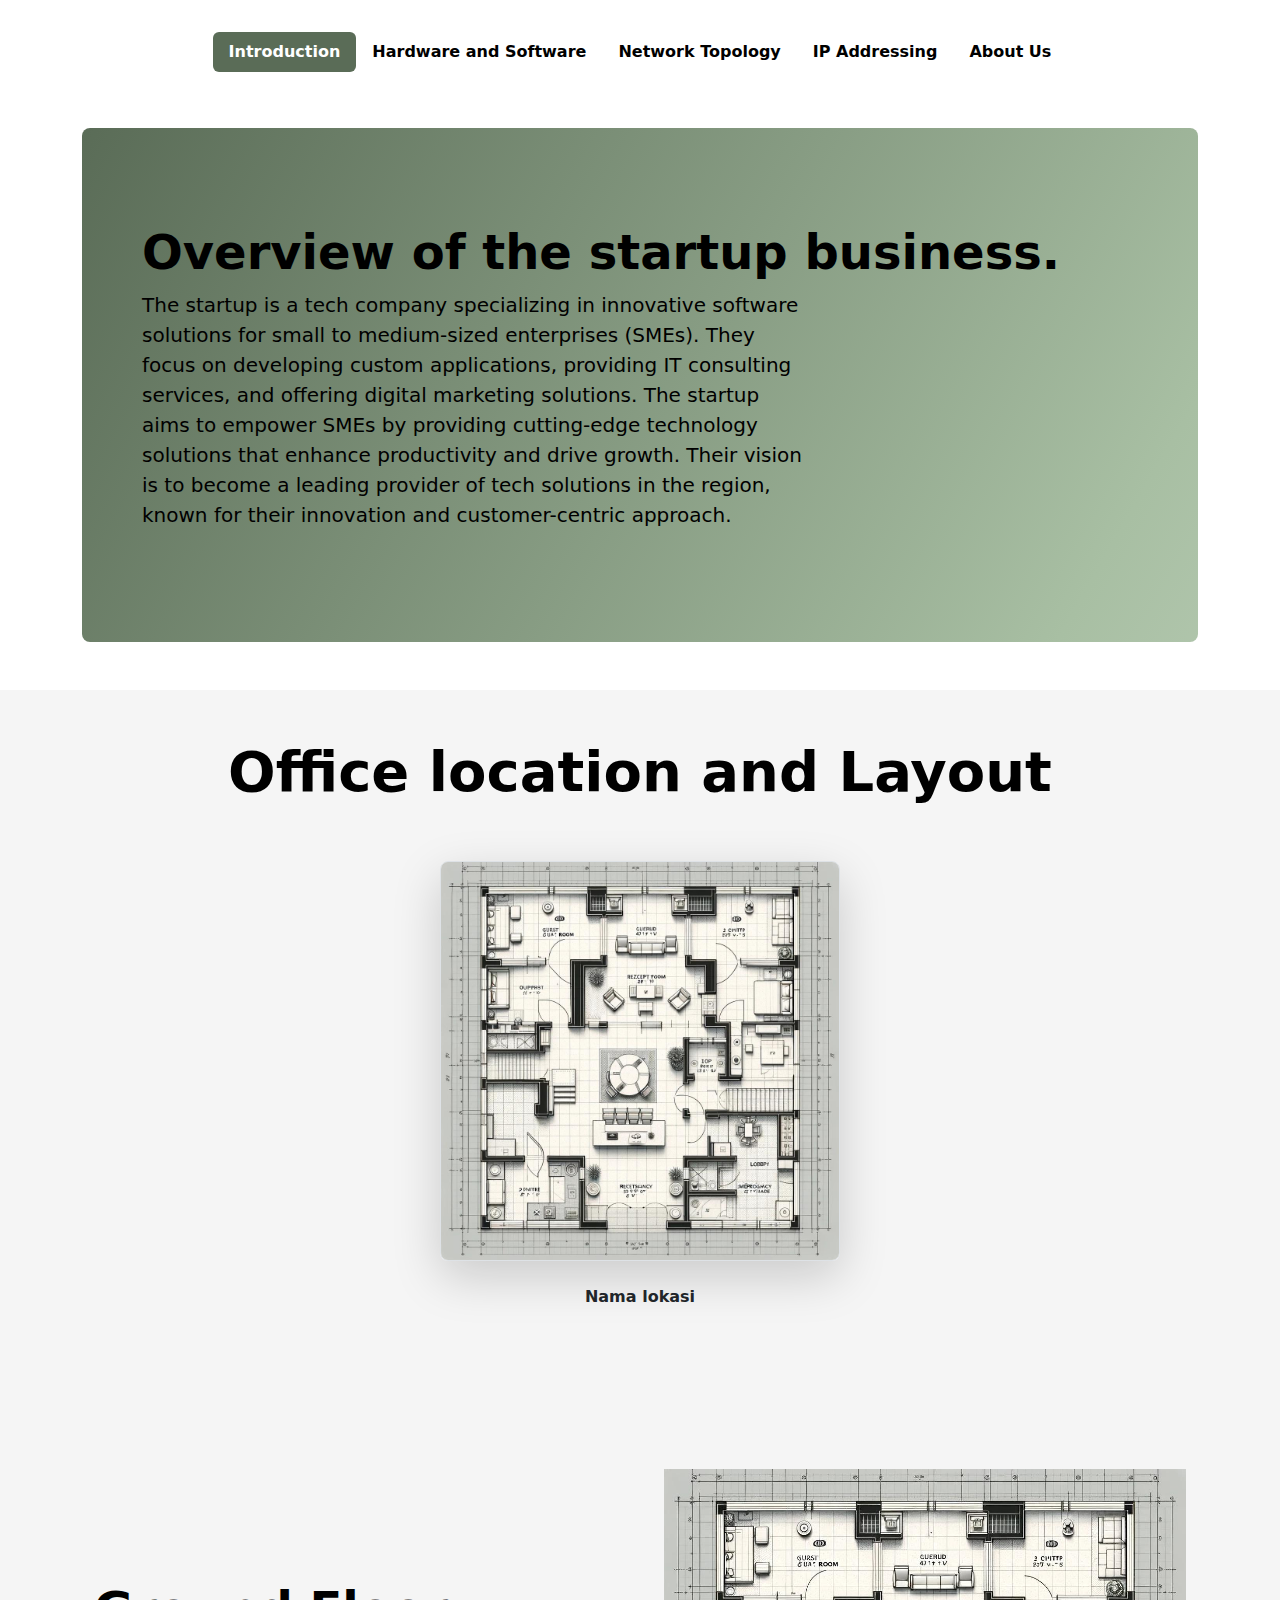
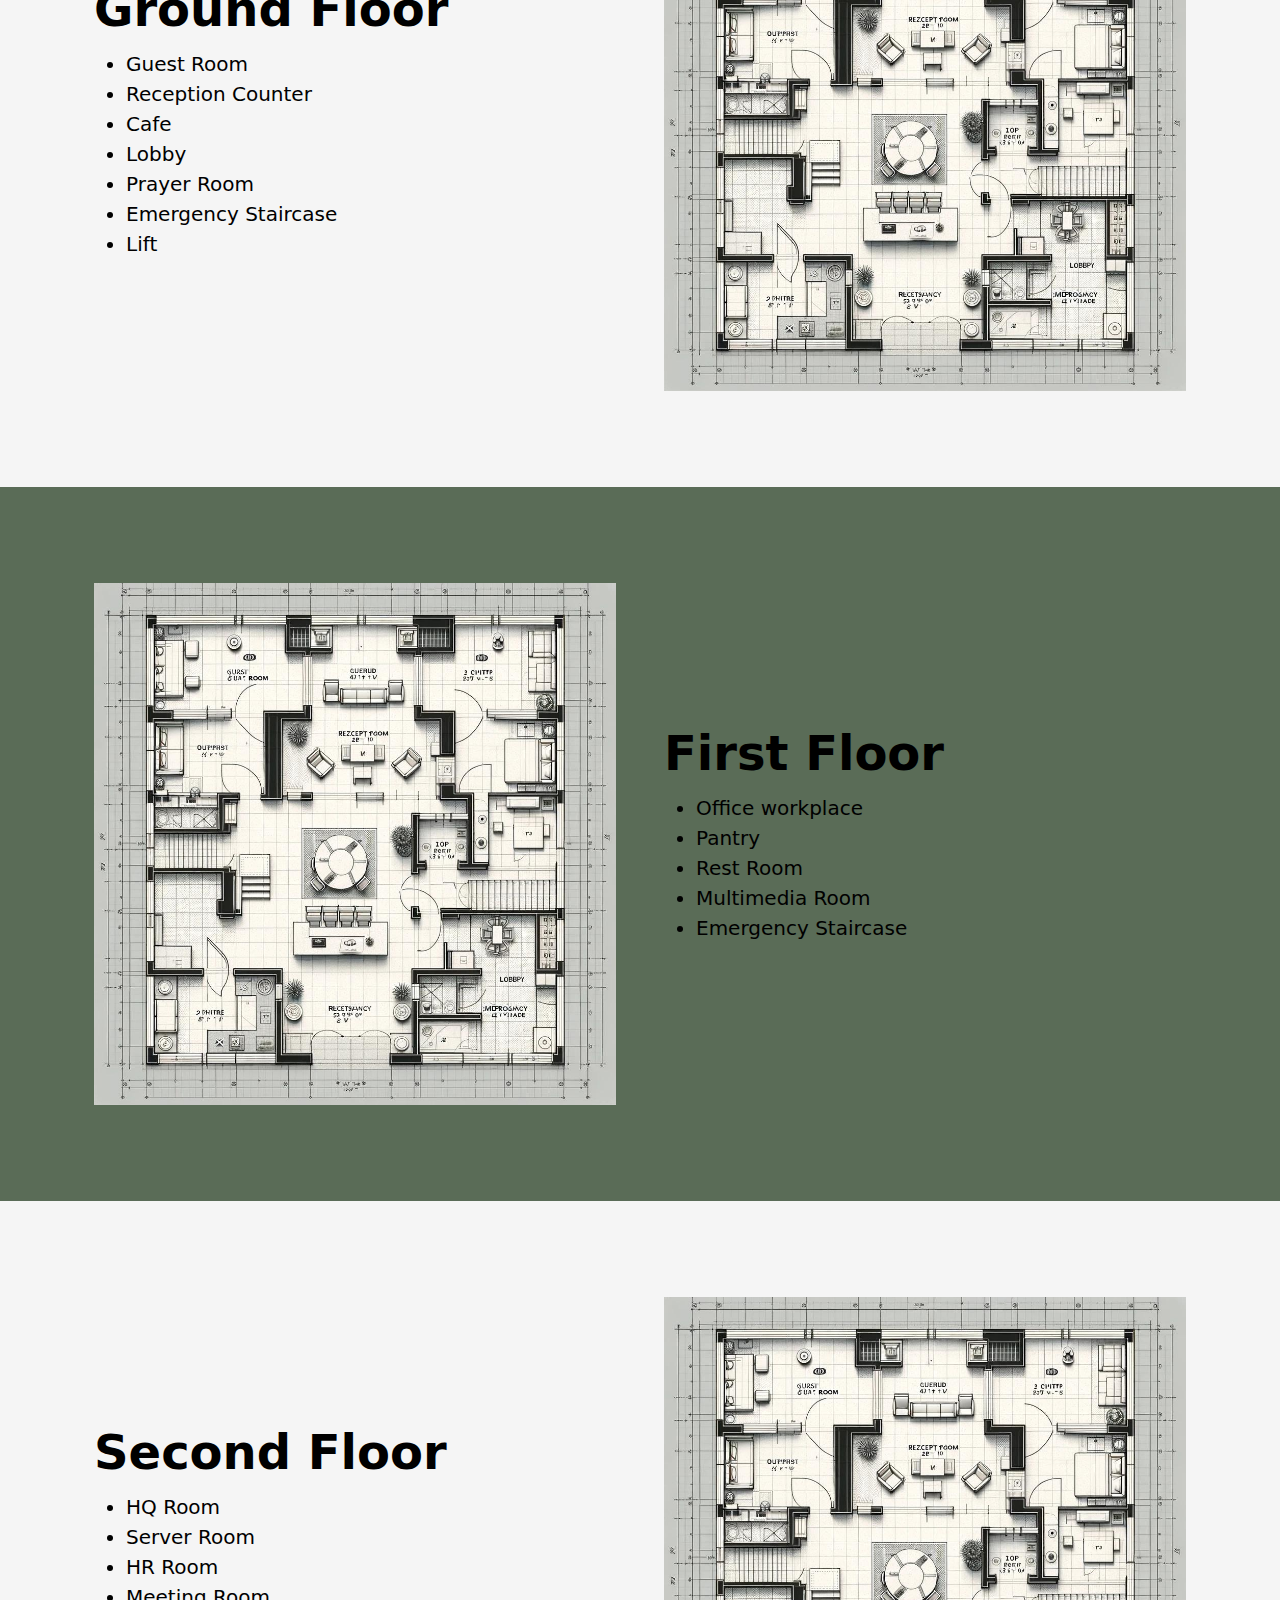
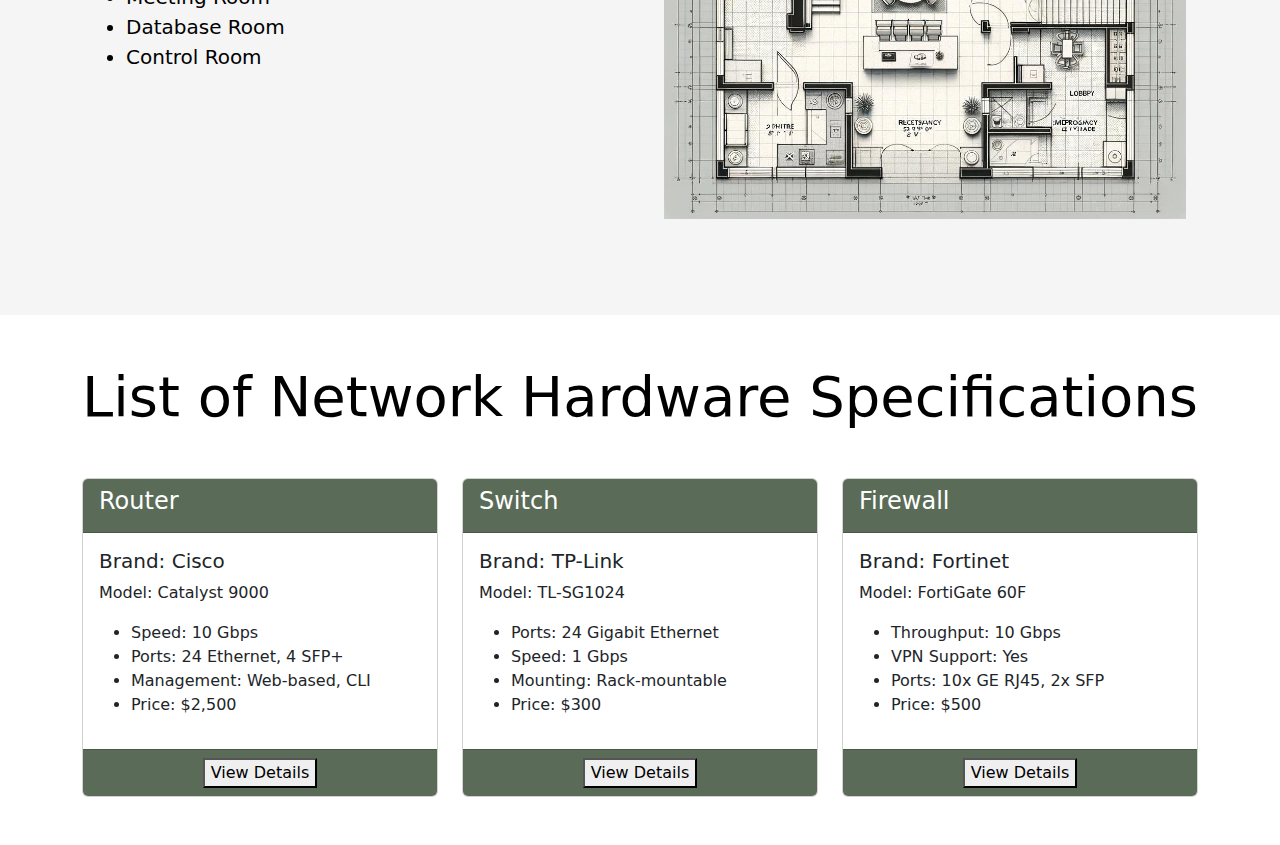
==== index.html @ df875191 "update css" ====
<!DOCTYPE html>
<html lang="en">
  <head>
    <meta charset="UTF-8" />
    <meta name="viewport" content="width=device-width, initial-scale=1.0" />
    <title>DITS 2313</title>
    <link
      href="https://cdn.jsdelivr.net/npm/bootstrap@5.3.3/dist/css/bootstrap.min.css"
      rel="stylesheet"
      integrity="sha384-QWTKZyjpPEjISv5WaRU9OFeRpok6YctnYmDr5pNlyT2bRjXh0JMhjY6hW+ALEwIH"
      crossorigin="anonymous"
    />
    <link rel="stylesheet" href="./style.css" />
    <style>
      .gradient-background {
        background: linear-gradient(120deg, #5a6c57, #a8bfa3, #e7f0e8);
        background-size: 180% 180%;
        animation: gradient-animation 3s ease infinite;
      }

      @keyframes gradient-animation {
        0% {
          background-position: 0% 50%;
        }
        50% {
          background-position: 100% 50%;
        }
        100% {
          background-position: 0% 50%;
        }
      }

      .card-header {
        background-color: #5a6c57;
        color: white;
      }
      .card-footer {
        background-color: #5a6c57;
      }
    </style>
  </head>

  <header class="d-flex justify-content-center py-3 co">
    <ul class="nav nav-pills custom-nav-pills">
      <header class="d-flex justify-content-center py-3">
        <ul class="nav nav-pills custom-nav-pills">
          <li class="nav-item">
            <a href="./index.html" class="nav-link active">Introduction</a>
          </li>
          <li class="nav-item">
            <a href="./hardware.html" class="nav-link">Hardware and Software</a>
          </li>
          <li class="nav-item">
            <a href="./network.html" class="nav-link">Network Topology</a>
          </li>
          <li class="nav-item">
            <a href="./ipAddress.html" class="nav-link">IP Addressing</a>
          </li>
          <li class="nav-item">
            <a href="./about.html" class="nav-link">About Us</a>
          </li>
        </ul>
      </header>
    </ul>
  </header>

  <body>
    <!-- Overview of the startup business -->
    <div class="container py-4" style="color: black">
      <div class="p-5 mb-4 bg-body-tertiary rounded-3 gradient-background">
        <div class="container-fluid py-5">
          <h1 class="display-5 fw-bold">Overview of the startup business.</h1>
          <p class="col-md-8 fs-5">
            The startup is a tech company specializing in innovative software
            solutions for small to medium-sized enterprises (SMEs). They focus
            on developing custom applications, providing IT consulting services,
            and offering digital marketing solutions. The startup aims to
            empower SMEs by providing cutting-edge technology solutions that
            enhance productivity and drive growth. Their vision is to become a
            leading provider of tech solutions in the region, known for their
            innovation and customer-centric approach.
          </p>
        </div>
      </div>
    </div>
    <!-- end overview -->

    <!-- Office Location -->
    <div class="px-4 pt-5 text-center" style="background-color: whitesmoke">
      <h1 class="display-4 fw-bold text-body-emphasis">
        Office location and Layout
      </h1>
      <div class="container px-5 py-5">
        <img
          src="./img/ground_floor.jpg"
          class="img-fluid border rounded-3 shadow-lg mb-4"
          alt="Example image"
          width="400"
          height="auto"
          loading="lazy"
        />
        <p><b>Nama lokasi</b></p>
      </div>
    </div>

    <!-- end office Location -->

    <!-- Ground floor -->
    <div style="background-color: whitesmoke; color: black">
      <div class="container col-xxl-8 px-4 py-5">
        <div class="row flex-lg-row-reverse align-items-center g-5 py-5">
          <div class="col-10 col-sm-8 col-lg-6">
            <img
              src="./img/ground_floor.jpg"
              class="d-block mx-lg-auto img-fluid ratio-1x1"
              alt="Ground Floor Layout"
              loading="lazy"
            />
          </div>
          <div class="col-lg-6">
            <h1 class="display-5 fw-bold text-body-emphasis lh-1 mb-3">
              Ground Floor
            </h1>
            <ul class="fs-5">
              <li>Guest Room</li>
              <li>Reception Counter</li>
              <li>Cafe</li>
              <li>Lobby</li>
              <li>Prayer Room</li>
              <li>Emergency Staircase</li>
              <li>Lift</li>
            </ul>
          </div>
        </div>
      </div>
    </div>

    <!-- end ground floor -->

    <!-- 1st floor -->
    <div style="background-color: #5a6c57; color: black">
      <div class="container col-xxl-8 px-4 py-5">
        <div class="row align-items-center g-5 py-5">
          <div class="col-10 col-sm-8 col-lg-6">
            <img
              src="./img/ground_floor.jpg"
              class="d-block mx-lg-auto img-fluid ratio-1x1"
              alt="1st Floor Layout"
              loading="lazy"
            />
          </div>
          <div class="col-lg-6">
            <h1 class="display-5 fw-bold text-body-emphasis lh-1 mb-3">
              First Floor
            </h1>
            <ul class="fs-5">
              <li>Office workplace</li>
              <li>Pantry</li>
              <li>Rest Room</li>
              <li>Multimedia Room</li>
              <li>Emergency Staircase</li>
            </ul>
          </div>
        </div>
      </div>
    </div>
    <!-- end 1st floor -->

    <!-- Second floor -->
    <div style="background-color: whitesmoke; color: black">
      <div class="container col-xxl-8 px-4 py-5">
        <div class="row flex-lg-row-reverse align-items-center g-5 py-5">
          <div class="col-10 col-sm-8 col-lg-6">
            <img
              src="./img/ground_floor.jpg"
              class="d-block mx-lg-auto img-fluid ratio-1x1"
              alt="Second Floor Layout"
              loading="lazy"
            />
          </div>
          <div class="col-lg-6">
            <h1 class="display-5 fw-bold text-body-emphasis lh-1 mb-3">
              Second Floor
            </h1>
            <ul class="fs-5">
              <li>HQ Room</li>
              <li>Server Room</li>
              <li>HR Room</li>
              <li>Meeting Room</li>
              <li>Database Room</li>
              <li>Control Room</li>
            </ul>
          </div>
        </div>
      </div>
    </div>

    <!-- end Second floor -->

    <div class="container py-5">
      <h1 class="display-4 text-center text-body-emphasis mb-5">
        List of Network Hardware Specifications
      </h1>

      <!-- Row for displaying hardware specs -->
      <div class="row g-4">
        <!-- Card 1 -->
        <div class="col-md-4">
          <div class="card">
            <div class="card-header">
              <h4>Router</h4>
            </div>
            <div class="card-body">
              <h5 class="card-title">Brand: Cisco</h5>
              <p class="card-text">Model: Catalyst 9000</p>
              <ul>
                <li>Speed: 10 Gbps</li>
                <li>Ports: 24 Ethernet, 4 SFP+</li>
                <li>Management: Web-based, CLI</li>
                <li>Price: $2,500</li>
              </ul>
            </div>
            <div class="card-footer text-center">
              <button class="custom-button">View Details</button>
            </div>
          </div>
        </div>

        <!-- Card 2 -->
        <div class="col-md-4">
          <div class="card">
            <div class="card-header">
              <h4>Switch</h4>
            </div>
            <div class="card-body">
              <h5 class="card-title">Brand: TP-Link</h5>
              <p class="card-text">Model: TL-SG1024</p>
              <ul>
                <li>Ports: 24 Gigabit Ethernet</li>
                <li>Speed: 1 Gbps</li>
                <li>Mounting: Rack-mountable</li>
                <li>Price: $300</li>
              </ul>
            </div>
            <div class="card-footer text-center">
              <button class="custom-button">View Details</button>
            </div>
          </div>
        </div>

        <!-- Card 3 -->
        <div class="col-md-4">
          <div class="card">
            <div class="card-header">
              <h4>Firewall</h4>
            </div>
            <div class="card-body">
              <h5 class="card-title">Brand: Fortinet</h5>
              <p class="card-text">Model: FortiGate 60F</p>
              <ul>
                <li>Throughput: 10 Gbps</li>
                <li>VPN Support: Yes</li>
                <li>Ports: 10x GE RJ45, 2x SFP</li>
                <li>Price: $500</li>
              </ul>
            </div>
            <div class="card-footer text-center">
              <button class="custom-button">View Details</button>
            </div>
          </div>
        </div>
      </div>
      <!-- list spec -->
    </div>

    <script
      src="https://cdn.jsdelivr.net/npm/bootstrap@5.3.3/dist/js/bootstrap.bundle.min.js"
      integrity="sha384-YvpcrYf0tY3lHB60NNkmXc5s9fDVZLESaAA55NDzOxhy9GkcIdslK1eN7N6jIeHz"
      crossorigin="anonymous"
    ></script>
  </body>
</html>
---- style.css ----
header{
    background-color:white;
}

#about{
  background-color: #85A98F;
}

.custom-nav-pills .nav-link:hover {
  color: #525B44 !important;
}


.nav-pills .nav-link {
    color: black;
    font-weight: bold;
  }
.nav-pills .nav-link.active {
    background-color: #5A6C57;
    color: white;
  }


#member-container-intro-bg{
  background-color: whitesmoke;
  margin-bottom: 30px;
}

.members-layout {

  display: flex;
  justify-content: space-around; 
  flex-wrap: wrap; 
  gap: 20px; 
  margin-bottom: 30px;
}

.card-custom {
  width: 18rem;
  background-color: #525B44;
  color: white;
}

.card-custom .card-body {
  text-align: center;
}

.card-custom .ratio {
  width: 100%;
  height: 100%;
}

.card-custom .card-text {
  text-align: center;
  margin-bottom: 0%;
}
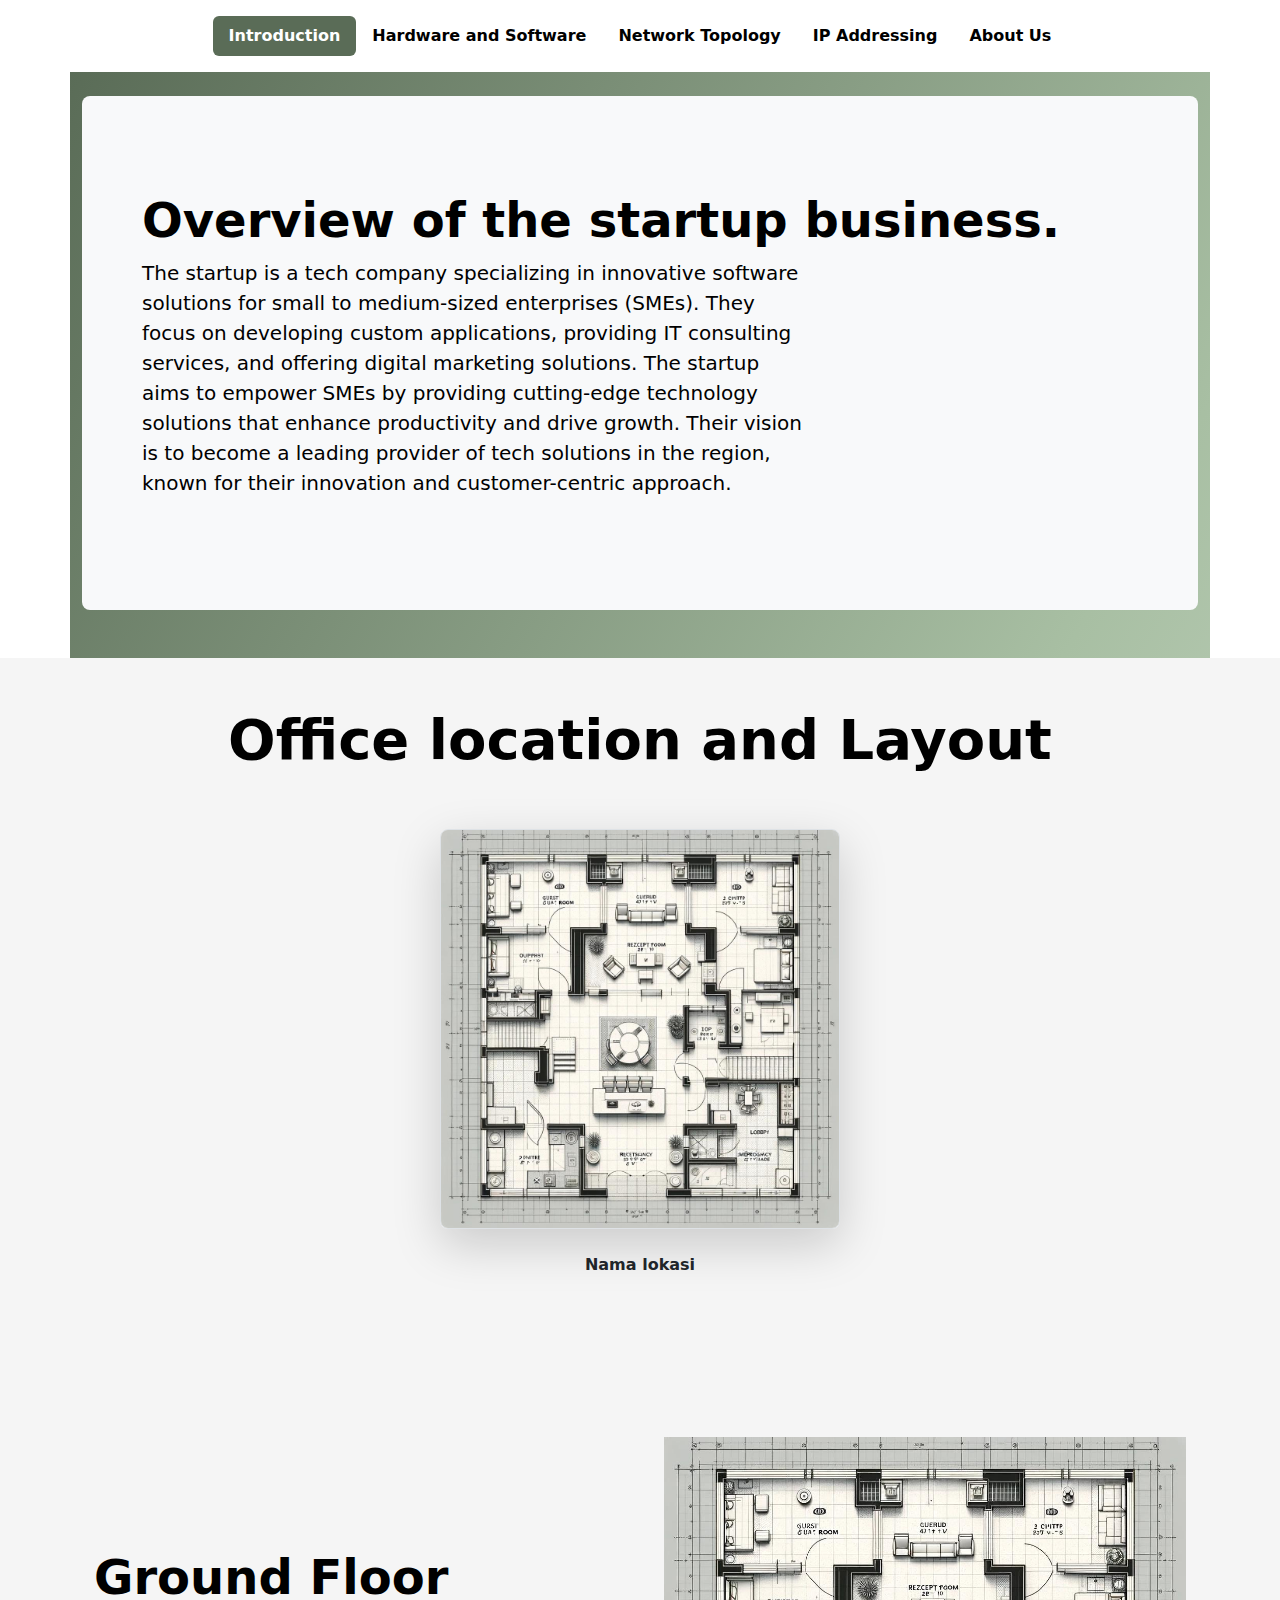
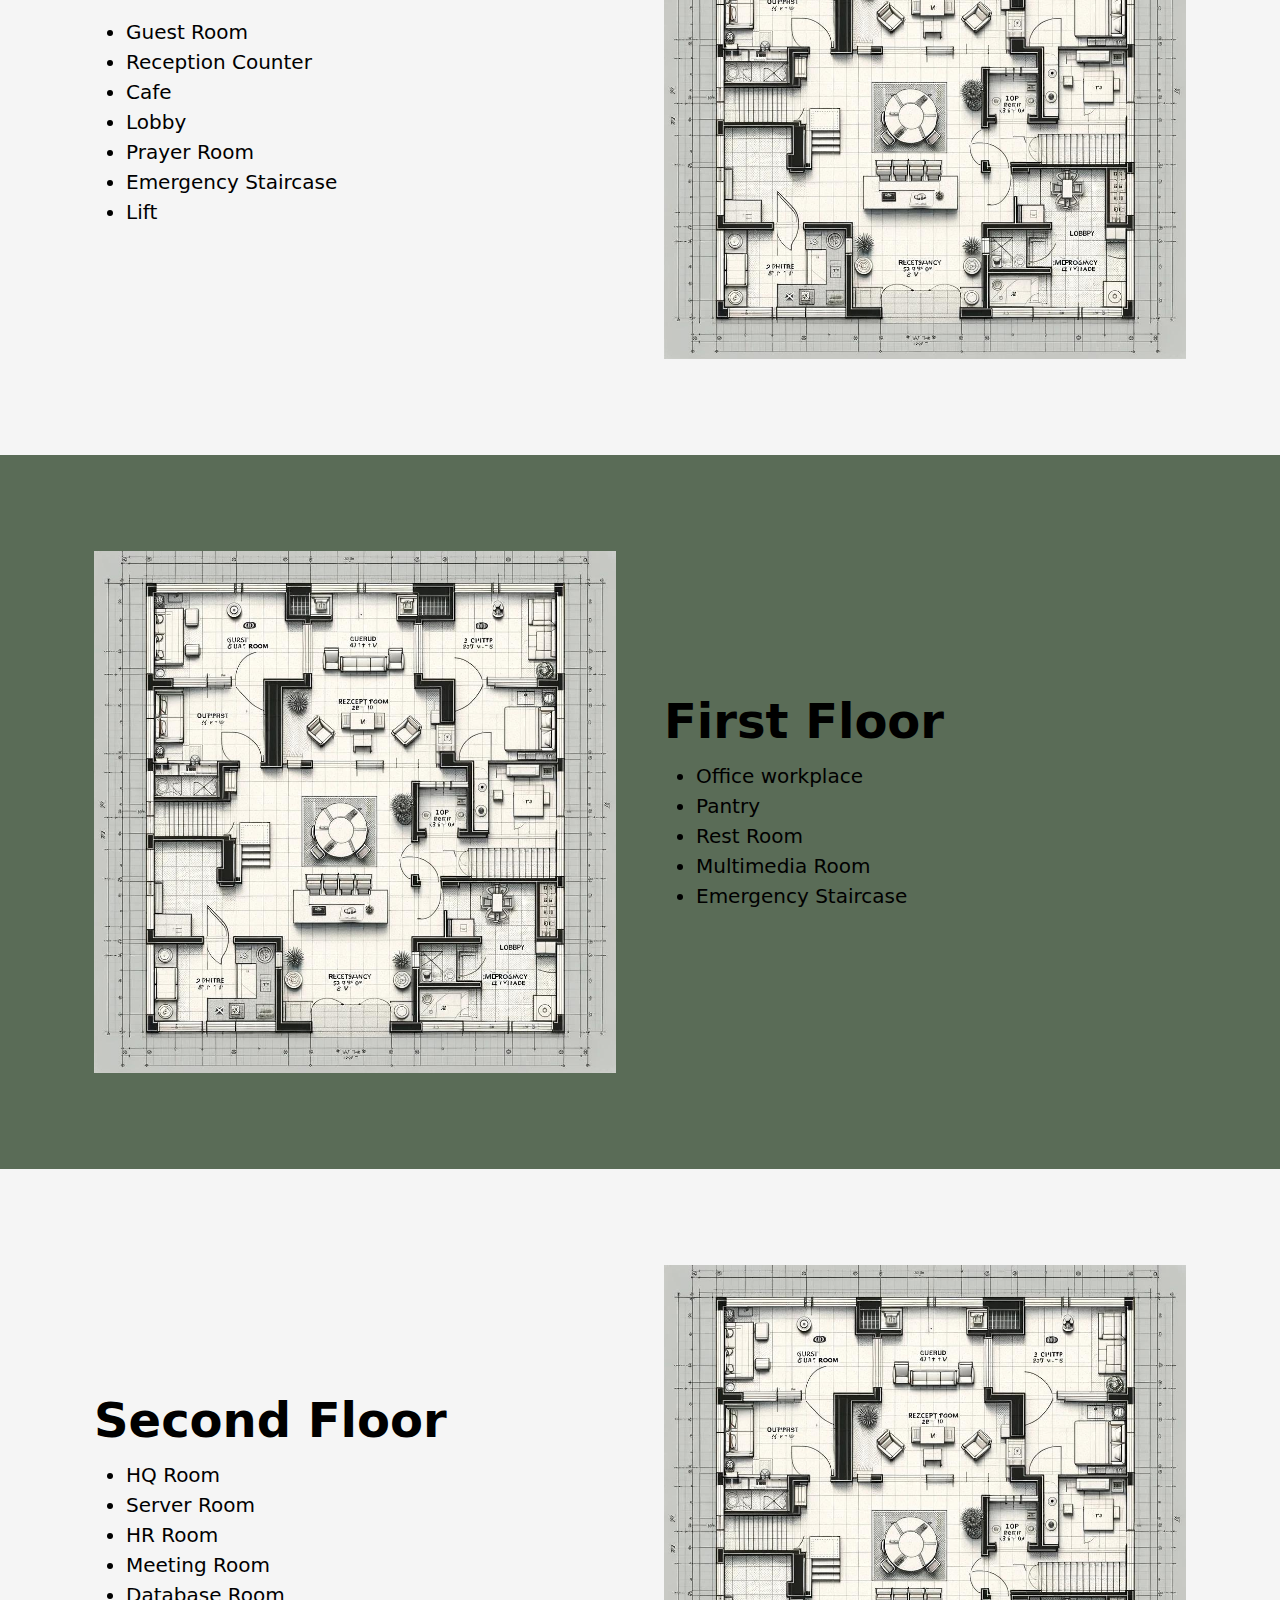
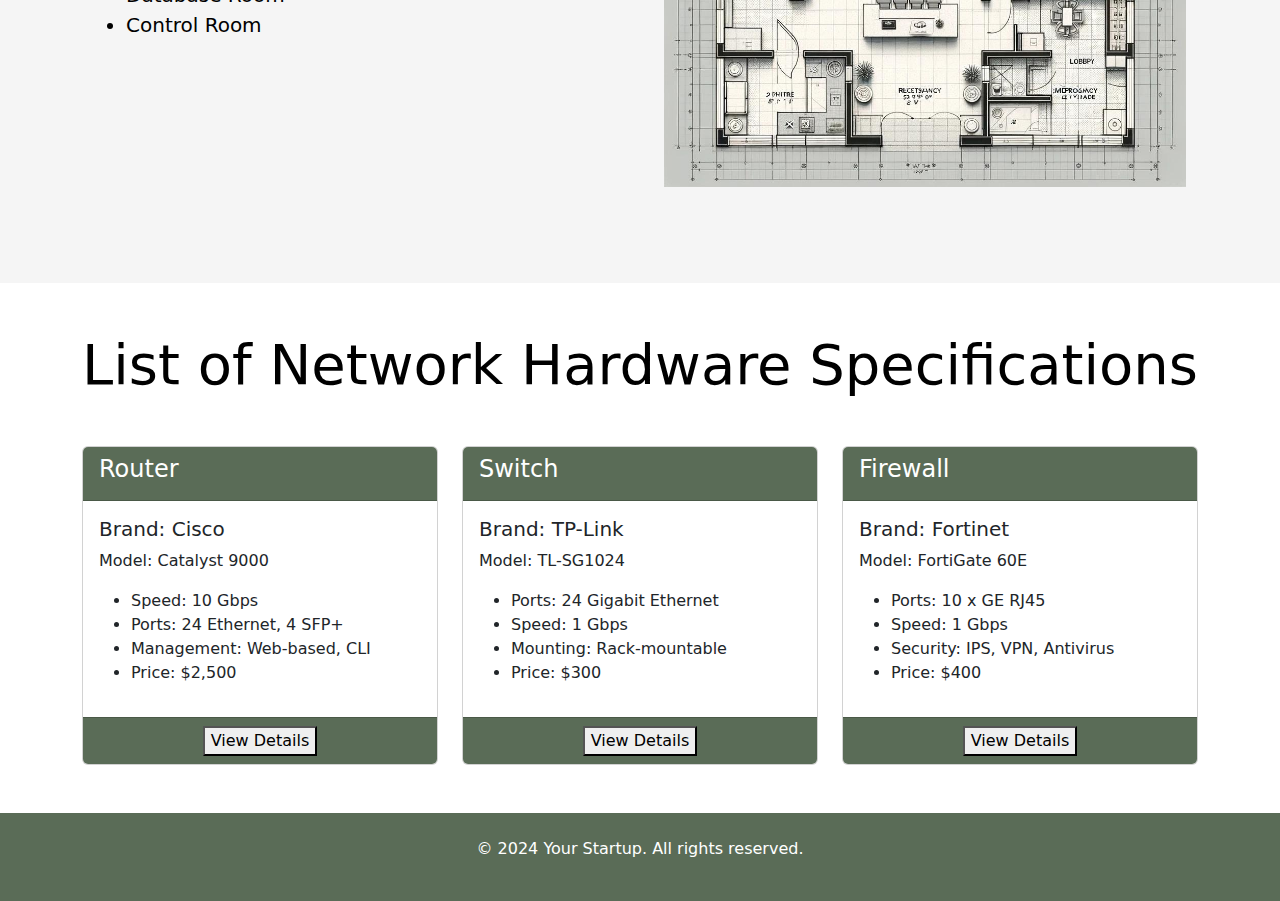
==== commit ac8a75db: "update css" ====
--- a/index.html
+++ b/index.html
@@ -11,63 +11,32 @@
       crossorigin="anonymous"
     />
     <link rel="stylesheet" href="./style.css" />
-    <style>
-      .gradient-background {
-        background: linear-gradient(120deg, #5a6c57, #a8bfa3, #e7f0e8);
-        background-size: 180% 180%;
-        animation: gradient-animation 3s ease infinite;
-      }
-
-      @keyframes gradient-animation {
-        0% {
-          background-position: 0% 50%;
-        }
-        50% {
-          background-position: 100% 50%;
-        }
-        100% {
-          background-position: 0% 50%;
-        }
-      }
-
-      .card-header {
-        background-color: #5a6c57;
-        color: white;
-      }
-      .card-footer {
-        background-color: #5a6c57;
-      }
-    </style>
   </head>
 
-  <header class="d-flex justify-content-center py-3 co">
-    <ul class="nav nav-pills custom-nav-pills">
-      <header class="d-flex justify-content-center py-3">
-        <ul class="nav nav-pills custom-nav-pills">
-          <li class="nav-item">
-            <a href="./index.html" class="nav-link active">Introduction</a>
-          </li>
-          <li class="nav-item">
-            <a href="./hardware.html" class="nav-link">Hardware and Software</a>
-          </li>
-          <li class="nav-item">
-            <a href="./network.html" class="nav-link">Network Topology</a>
-          </li>
-          <li class="nav-item">
-            <a href="./ipAddress.html" class="nav-link">IP Addressing</a>
-          </li>
-          <li class="nav-item">
-            <a href="./about.html" class="nav-link">About Us</a>
-          </li>
-        </ul>
-      </header>
-    </ul>
-  </header>
-
   <body>
+    <header class="d-flex justify-content-center py-3">
+      <ul class="nav nav-pills custom-nav-pills">
+        <li class="nav-item">
+          <a href="./index.html" class="nav-link active">Introduction</a>
+        </li>
+        <li class="nav-item">
+          <a href="./hardware.html" class="nav-link">Hardware and Software</a>
+        </li>
+        <li class="nav-item">
+          <a href="./network.html" class="nav-link">Network Topology</a>
+        </li>
+        <li class="nav-item">
+          <a href="./ipAddress.html" class="nav-link">IP Addressing</a>
+        </li>
+        <li class="nav-item">
+          <a href="./about.html" class="nav-link">About Us</a>
+        </li>
+      </ul>
+    </header>
+
     <!-- Overview of the startup business -->
-    <div class="container py-4" style="color: black">
-      <div class="p-5 mb-4 bg-body-tertiary rounded-3 gradient-background">
+    <div class="container py-4 gradient-background" style="color: black">
+      <div class="p-5 mb-4 bg-body-tertiary rounded-3">
         <div class="container-fluid py-5">
           <h1 class="display-5 fw-bold">Overview of the startup business.</h1>
           <p class="col-md-8 fs-5">
@@ -134,7 +103,6 @@
         </div>
       </div>
     </div>
-
     <!-- end ground floor -->
 
     <!-- 1st floor -->
@@ -194,7 +162,6 @@
         </div>
       </div>
     </div>
-
     <!-- end Second floor -->
 
     <div class="container py-5">
@@ -256,12 +223,12 @@
             </div>
             <div class="card-body">
               <h5 class="card-title">Brand: Fortinet</h5>
-              <p class="card-text">Model: FortiGate 60F</p>
+              <p class="card-text">Model: FortiGate 60E</p>
               <ul>
-                <li>Throughput: 10 Gbps</li>
-                <li>VPN Support: Yes</li>
-                <li>Ports: 10x GE RJ45, 2x SFP</li>
-                <li>Price: $500</li>
+                <li>Ports: 10 x GE RJ45</li>
+                <li>Speed: 1 Gbps</li>
+                <li>Security: IPS, VPN, Antivirus</li>
+                <li>Price: $400</li>
               </ul>
             </div>
             <div class="card-footer text-center">
@@ -270,13 +237,13 @@
           </div>
         </div>
       </div>
-      <!-- list spec -->
-    </div>
-
-    <script
-      src="https://cdn.jsdelivr.net/npm/bootstrap@5.3.3/dist/js/bootstrap.bundle.min.js"
-      integrity="sha384-YvpcrYf0tY3lHB60NNkmXc5s9fDVZLESaAA55NDzOxhy9GkcIdslK1eN7N6jIeHz"
-      crossorigin="anonymous"
-    ></script>
+    </div>
+
+    <!-- Optional footer -->
+    <footer class="text-center py-4" style="background-color: #5a6c57; color: white">
+      <p>&copy; 2024 Your Startup. All rights reserved.</p>
+    </footer>
+
+    <script src="https://cdn.jsdelivr.net/npm/bootstrap@5.3.3/dist/js/bootstrap.bundle.min.js"></script>
   </body>
 </html>
--- a/style.css
+++ b/style.css
@@ -55,5 +55,28 @@
   margin-bottom: 0%;
 }
 
+.gradient-background {
+  background: linear-gradient(120deg, #5a6c57, #a8bfa3, #e7f0e8) !important;
+  background-size: 180% 180% !important;
+  animation: gradient-animation 3s ease infinite !important;
+}
 
+@keyframes gradient-animation {
+  0% {
+    background-position: 0% 50%;
+  }
+  50% {
+    background-position: 100% 50%;
+  }
+  100% {
+    background-position: 0% 50%;
+  }
+}
 
+.card-header {
+  background-color: #5a6c57;
+  color: white;
+}
+.card-footer {
+  background-color: #5a6c57;
+}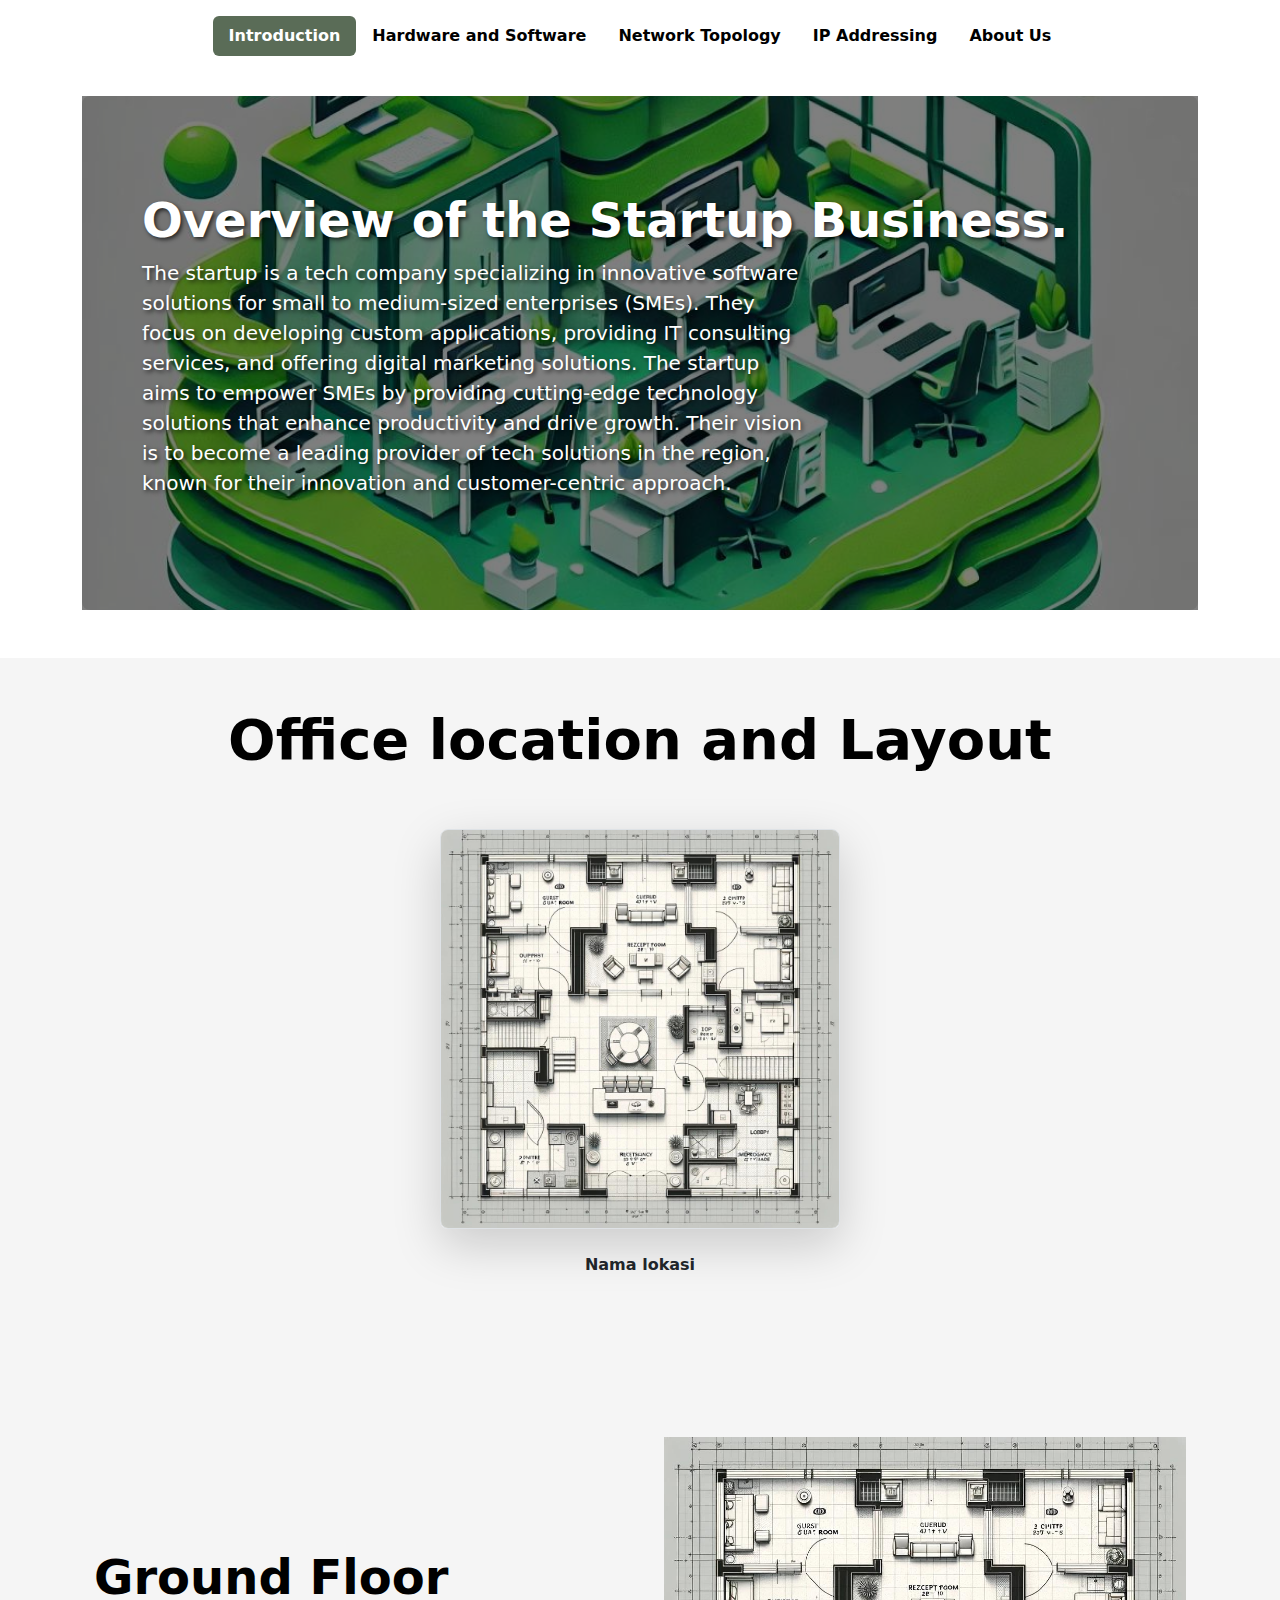
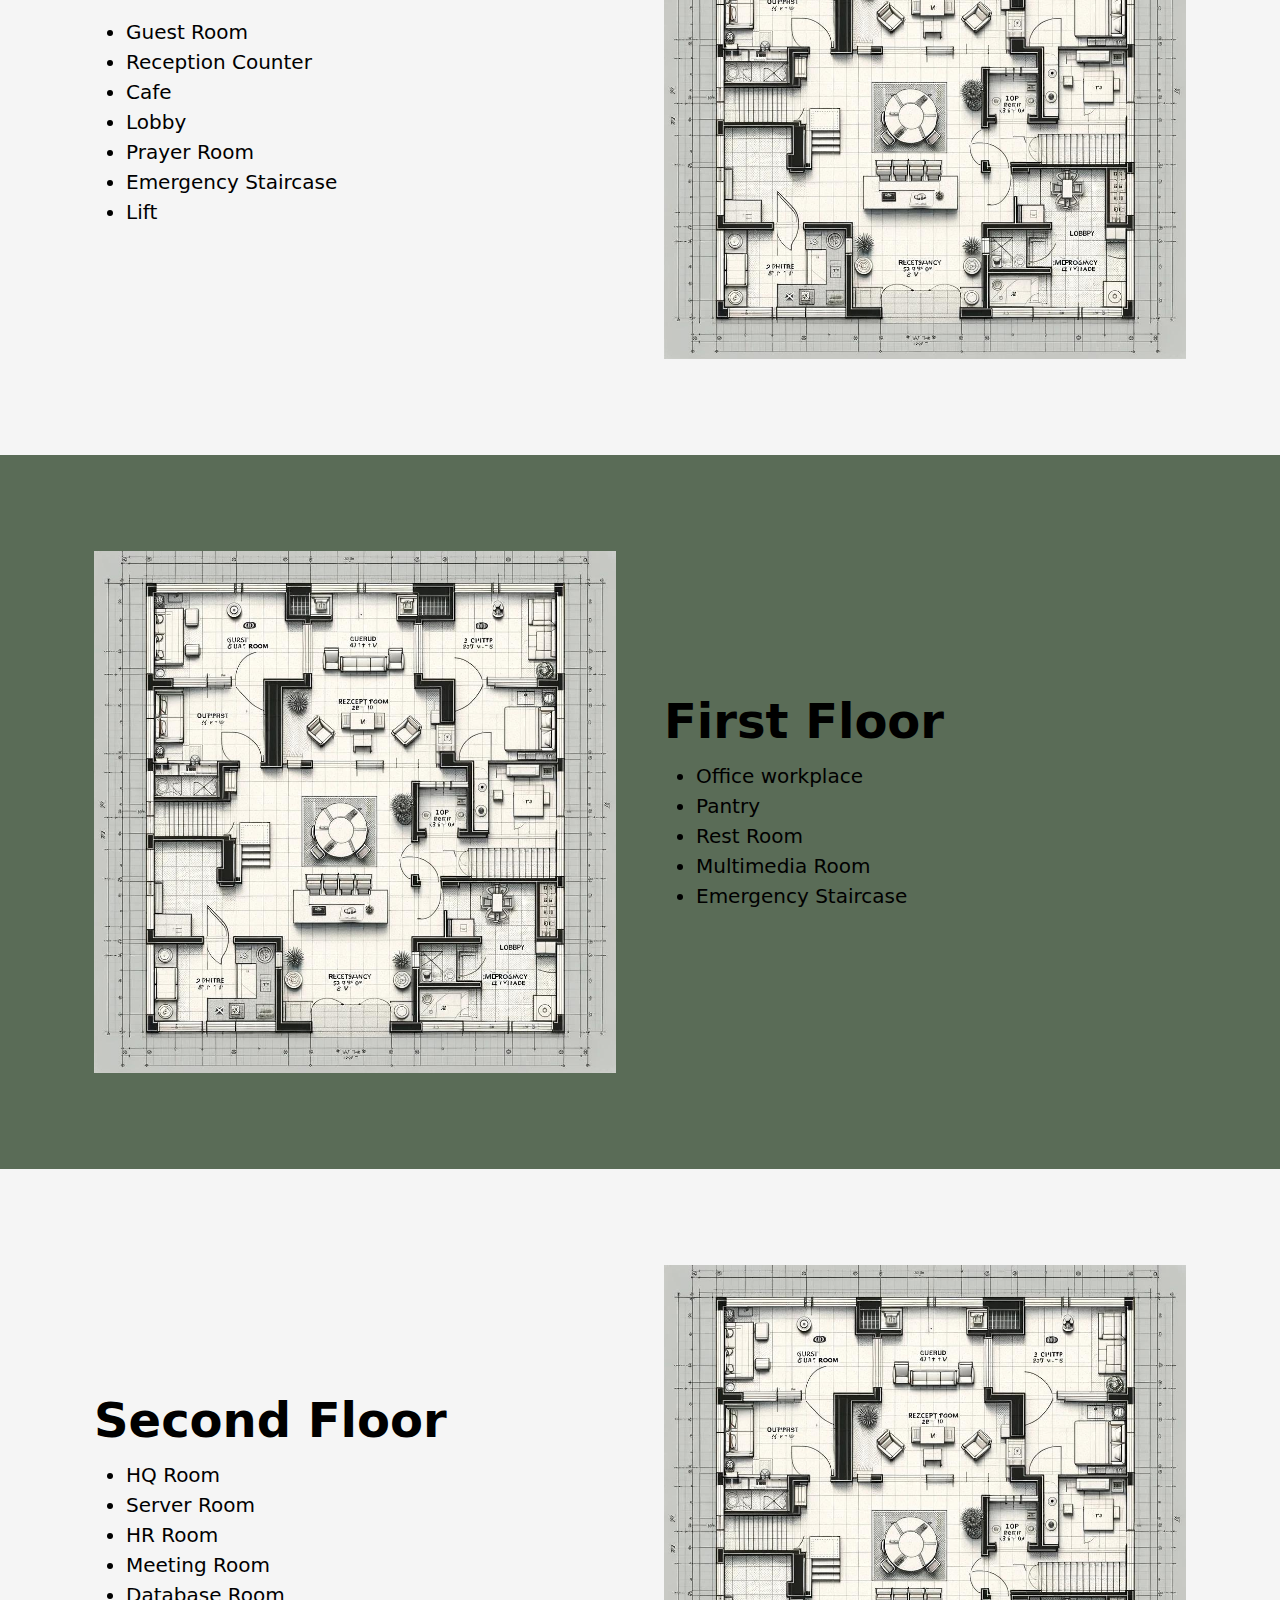
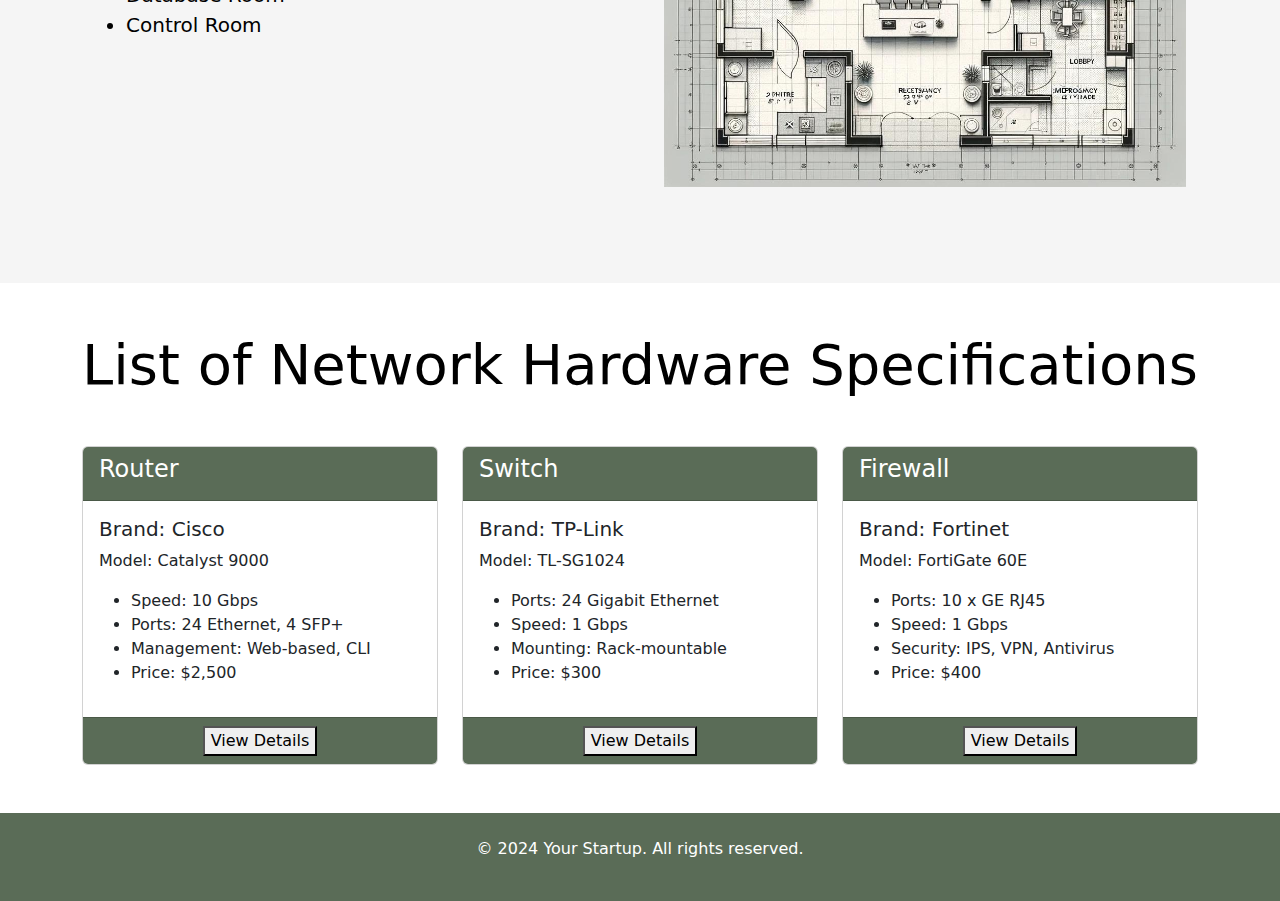
==== commit 4fa71a8b: "change background banner index" ====
--- a/index.html
+++ b/index.html
@@ -11,6 +11,33 @@
       crossorigin="anonymous"
     />
     <link rel="stylesheet" href="./style.css" />
+    <style>
+     
+     .startup-overview {
+    background-image: url('./img/banner.jpg'); 
+    background-size: cover;
+    background-position: center;
+    background-repeat: no-repeat;
+    color: white; /* Ubah teks menjadi putih */
+    position: relative;
+    z-index: 1;
+    text-shadow: 2px 2px 4px rgba(0, 0, 0, 0.7); /* Tambahkan shadow pada teks */
+}
+
+/* Overlay tambahan untuk kontras */
+.startup-overview::before {
+    content: '';
+    position: absolute;
+    top: 0;
+    left: 0;
+    width: 100%;
+    height: 100%;
+    background-color: rgba(0, 0, 0, 0.5); /* Overlay gelap */
+    z-index: 0;
+}
+
+      
+    </style>
   </head>
 
   <body>
@@ -35,10 +62,13 @@
     </header>
 
     <!-- Overview of the startup business -->
-    <div class="container py-4 gradient-background" style="color: black">
-      <div class="p-5 mb-4 bg-body-tertiary rounded-3">
-        <div class="container-fluid py-5">
-          <h1 class="display-5 fw-bold">Overview of the startup business.</h1>
+    <div class="container py-4">
+      <div
+        class="p-5 mb-4 bg-body-tertiary rounded-3 startup-overview"
+        style="color: white"
+      >
+        <div class="container-fluid py-5" style="position: relative; z-index: 1;">
+          <h1 class="display-5 fw-bold">Overview of the Startup Business.</h1>
           <p class="col-md-8 fs-5">
             The startup is a tech company specializing in innovative software
             solutions for small to medium-sized enterprises (SMEs). They focus
@@ -52,6 +82,7 @@
         </div>
       </div>
     </div>
+    
     <!-- end overview -->
 
     <!-- Office Location -->
--- a/style.css
+++ b/style.css
@@ -55,23 +55,6 @@
   margin-bottom: 0%;
 }
 
-.gradient-background {
-  background: linear-gradient(120deg, #5a6c57, #a8bfa3, #e7f0e8) !important;
-  background-size: 180% 180% !important;
-  animation: gradient-animation 3s ease infinite !important;
-}
-
-@keyframes gradient-animation {
-  0% {
-    background-position: 0% 50%;
-  }
-  50% {
-    background-position: 100% 50%;
-  }
-  100% {
-    background-position: 0% 50%;
-  }
-}
 
 .card-header {
   background-color: #5a6c57;
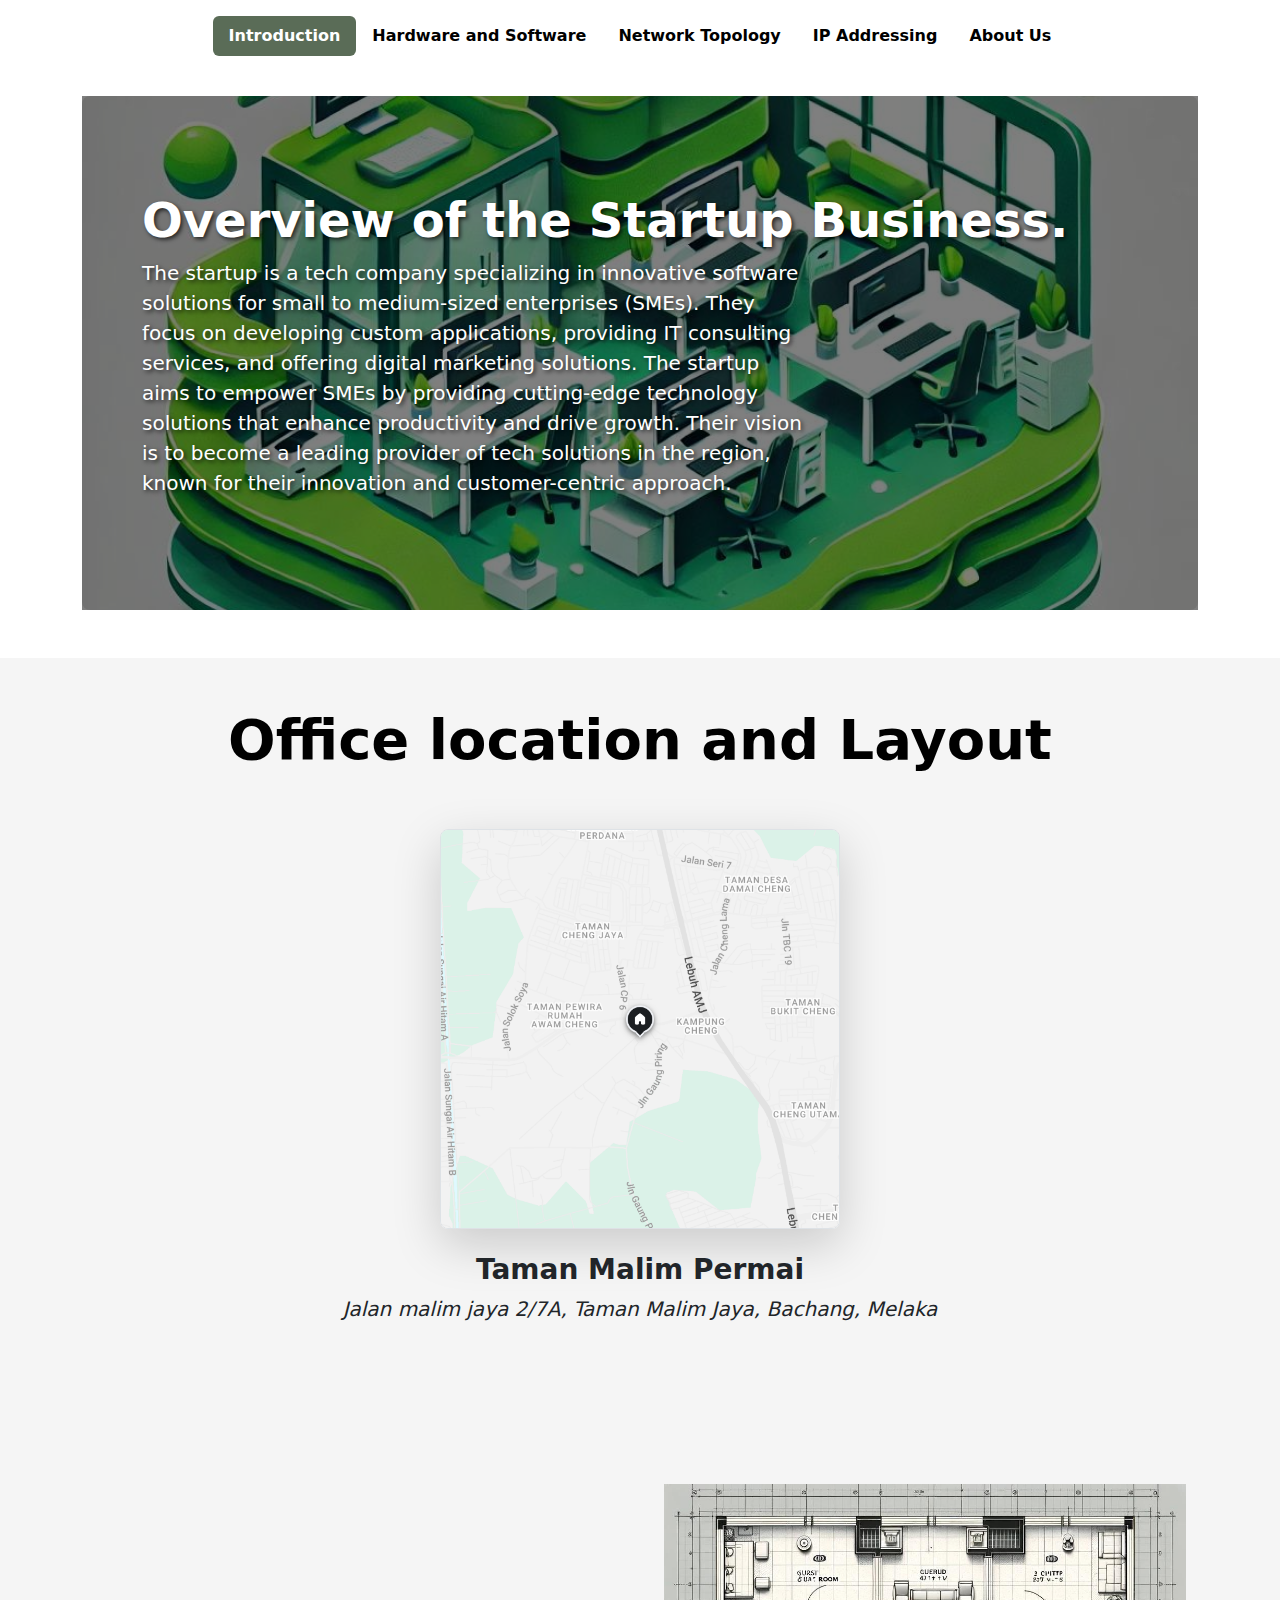
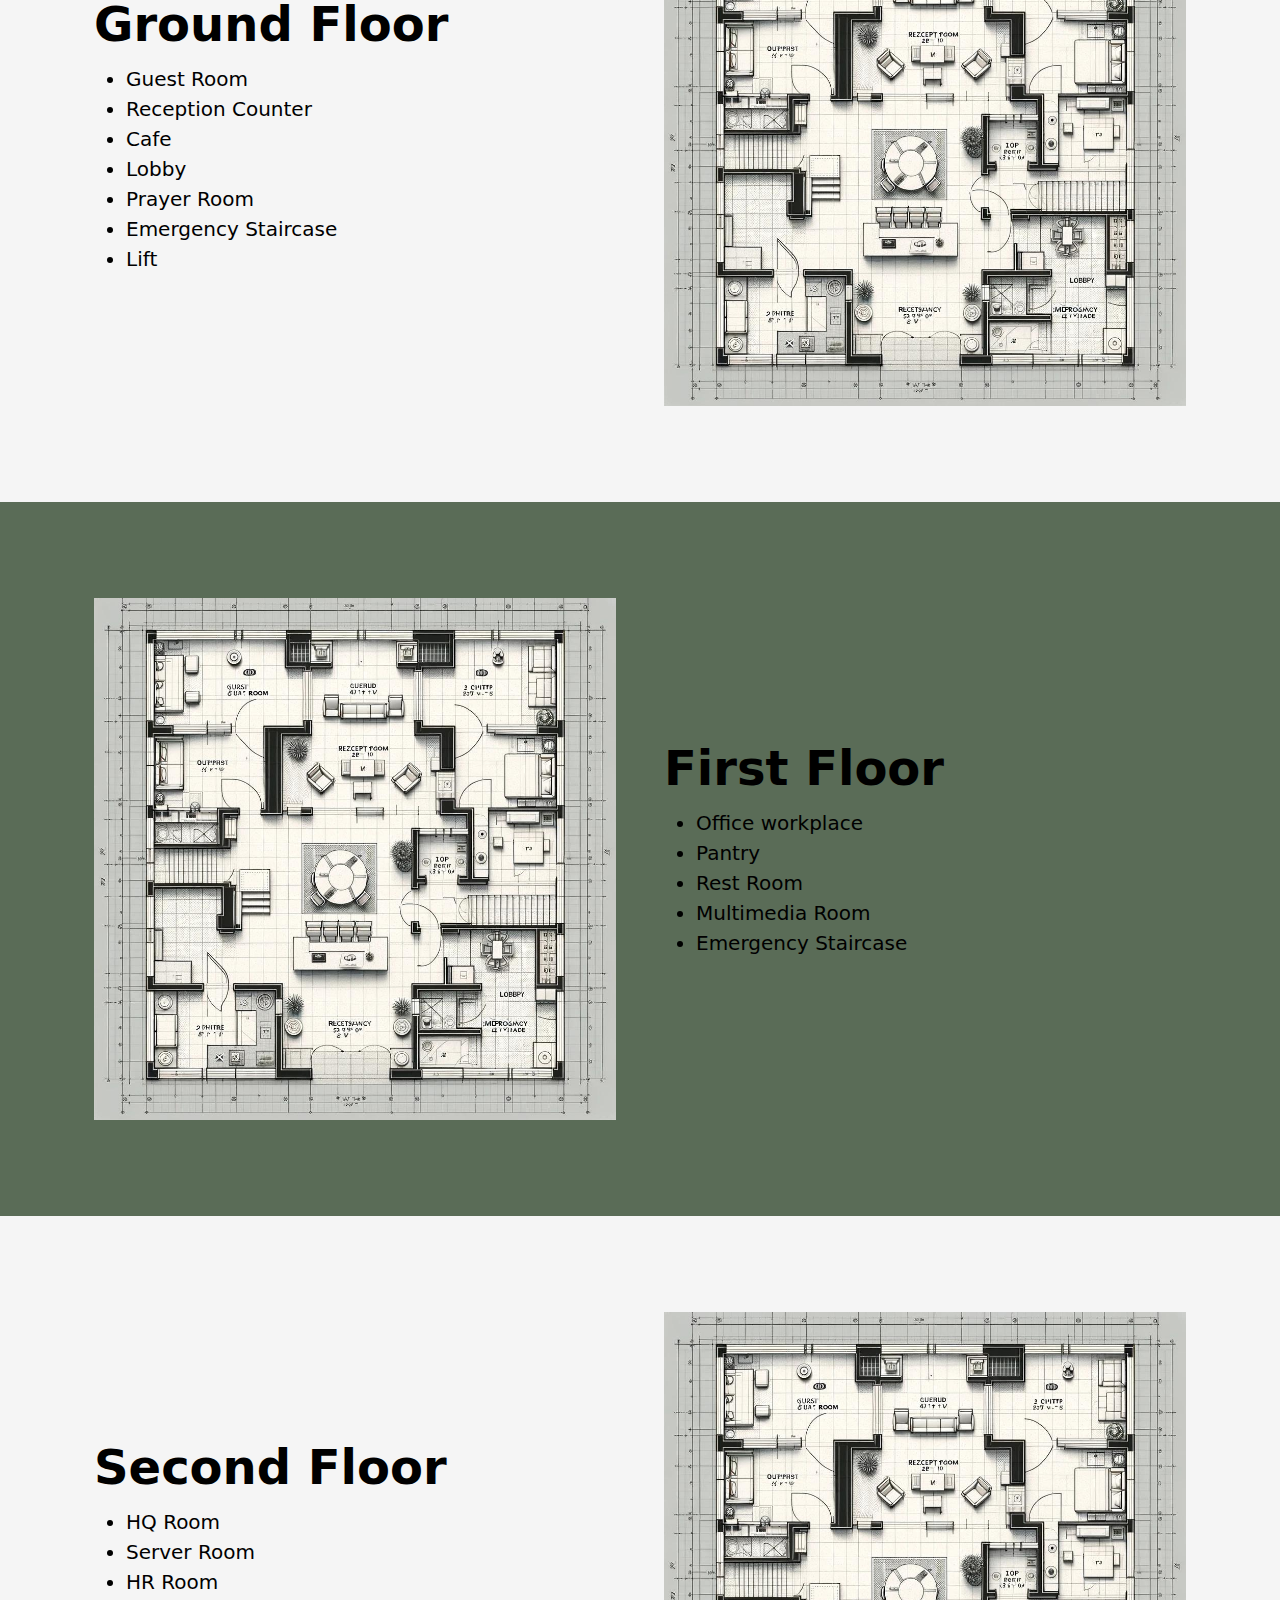
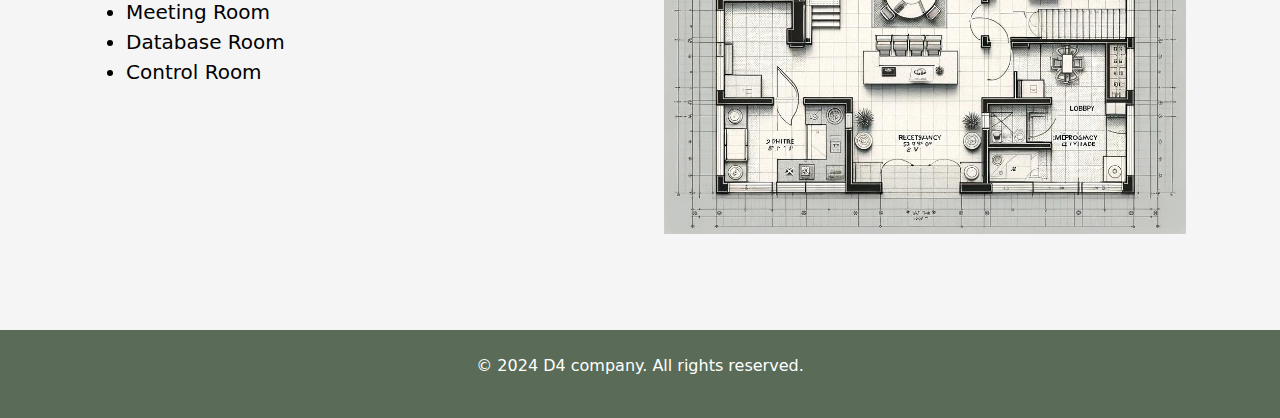
==== commit 31ad4c5b: "Half hardware page" ====
--- a/index.html
+++ b/index.html
@@ -12,31 +12,15 @@
     />
     <link rel="stylesheet" href="./style.css" />
     <style>
-     
-     .startup-overview {
-    background-image: url('./img/banner.jpg'); 
-    background-size: cover;
-    background-position: center;
-    background-repeat: no-repeat;
-    color: white; /* Ubah teks menjadi putih */
-    position: relative;
-    z-index: 1;
-    text-shadow: 2px 2px 4px rgba(0, 0, 0, 0.7); /* Tambahkan shadow pada teks */
-}
-
-/* Overlay tambahan untuk kontras */
-.startup-overview::before {
-    content: '';
-    position: absolute;
-    top: 0;
-    left: 0;
-    width: 100%;
-    height: 100%;
-    background-color: rgba(0, 0, 0, 0.5); /* Overlay gelap */
-    z-index: 0;
-}
-
-      
+      a {
+        text-decoration: none; /* Removes underline */
+        color: inherit; /* Inherits color from parent element */
+      }
+
+      /* Hover effect */
+      a:hover {
+        color: #5a6c57; /* Adds a soft green color on hover */
+      }
     </style>
   </head>
 
@@ -67,7 +51,10 @@
         class="p-5 mb-4 bg-body-tertiary rounded-3 startup-overview"
         style="color: white"
       >
-        <div class="container-fluid py-5" style="position: relative; z-index: 1;">
+        <div
+          class="container-fluid py-5"
+          style="position: relative; z-index: 1"
+        >
           <h1 class="display-5 fw-bold">Overview of the Startup Business.</h1>
           <p class="col-md-8 fs-5">
             The startup is a tech company specializing in innovative software
@@ -82,7 +69,7 @@
         </div>
       </div>
     </div>
-    
+
     <!-- end overview -->
 
     <!-- Office Location -->
@@ -91,15 +78,21 @@
         Office location and Layout
       </h1>
       <div class="container px-5 py-5">
-        <img
-          src="./img/ground_floor.jpg"
-          class="img-fluid border rounded-3 shadow-lg mb-4"
-          alt="Example image"
-          width="400"
-          height="auto"
-          loading="lazy"
-        />
-        <p><b>Nama lokasi</b></p>
+        <a href="https://maps.app.goo.gl/QGYqqNcwbprstYC8A"
+          ><img
+            src="./img/location.png"
+            class="img-fluid border rounded-3 shadow-lg mb-4"
+            alt="Example image"
+            width="400"
+            height="auto"
+            loading="lazy"
+        /></a>
+        <a href="https://maps.app.goo.gl/QGYqqNcwbprstYC8A">
+          <h3 class="fw-bold">Taman Malim Permai</h3>
+          <p class="fs-5">
+            <i>Jalan malim jaya 2/7A, Taman Malim Jaya, Bachang, Melaka</i>
+          </p>
+        </a>
       </div>
     </div>
 
@@ -195,84 +188,16 @@
     </div>
     <!-- end Second floor -->
 
-    <div class="container py-5">
-      <h1 class="display-4 text-center text-body-emphasis mb-5">
-        List of Network Hardware Specifications
-      </h1>
-
-      <!-- Row for displaying hardware specs -->
-      <div class="row g-4">
-        <!-- Card 1 -->
-        <div class="col-md-4">
-          <div class="card">
-            <div class="card-header">
-              <h4>Router</h4>
-            </div>
-            <div class="card-body">
-              <h5 class="card-title">Brand: Cisco</h5>
-              <p class="card-text">Model: Catalyst 9000</p>
-              <ul>
-                <li>Speed: 10 Gbps</li>
-                <li>Ports: 24 Ethernet, 4 SFP+</li>
-                <li>Management: Web-based, CLI</li>
-                <li>Price: $2,500</li>
-              </ul>
-            </div>
-            <div class="card-footer text-center">
-              <button class="custom-button">View Details</button>
-            </div>
-          </div>
-        </div>
-
-        <!-- Card 2 -->
-        <div class="col-md-4">
-          <div class="card">
-            <div class="card-header">
-              <h4>Switch</h4>
-            </div>
-            <div class="card-body">
-              <h5 class="card-title">Brand: TP-Link</h5>
-              <p class="card-text">Model: TL-SG1024</p>
-              <ul>
-                <li>Ports: 24 Gigabit Ethernet</li>
-                <li>Speed: 1 Gbps</li>
-                <li>Mounting: Rack-mountable</li>
-                <li>Price: $300</li>
-              </ul>
-            </div>
-            <div class="card-footer text-center">
-              <button class="custom-button">View Details</button>
-            </div>
-          </div>
-        </div>
-
-        <!-- Card 3 -->
-        <div class="col-md-4">
-          <div class="card">
-            <div class="card-header">
-              <h4>Firewall</h4>
-            </div>
-            <div class="card-body">
-              <h5 class="card-title">Brand: Fortinet</h5>
-              <p class="card-text">Model: FortiGate 60E</p>
-              <ul>
-                <li>Ports: 10 x GE RJ45</li>
-                <li>Speed: 1 Gbps</li>
-                <li>Security: IPS, VPN, Antivirus</li>
-                <li>Price: $400</li>
-              </ul>
-            </div>
-            <div class="card-footer text-center">
-              <button class="custom-button">View Details</button>
-            </div>
-          </div>
-        </div>
-      </div>
-    </div>
+    <!-- Target user specifications  -->
+
+    <!-- Target user specifications  -->
 
     <!-- Optional footer -->
-    <footer class="text-center py-4" style="background-color: #5a6c57; color: white">
-      <p>&copy; 2024 Your Startup. All rights reserved.</p>
+    <footer
+      class="text-center py-4"
+      style="background-color: #5a6c57; color: white"
+    >
+      <p>&copy; 2024 D4 company. All rights reserved.</p>
     </footer>
 
     <script src="https://cdn.jsdelivr.net/npm/bootstrap@5.3.3/dist/js/bootstrap.bundle.min.js"></script>
--- a/style.css
+++ b/style.css
@@ -1,43 +1,40 @@
-header{
-    background-color:white;
+header {
+  background-color: white;
 }
 
-#about{
-  background-color: #85A98F;
+#about {
+  background-color: #85a98f;
 }
 
 .custom-nav-pills .nav-link:hover {
-  color: #525B44 !important;
+  color: #525b44 !important;
 }
 
+.nav-pills .nav-link {
+  color: black;
+  font-weight: bold;
+}
+.nav-pills .nav-link.active {
+  background-color: #5a6c57;
+  color: white;
+}
 
-.nav-pills .nav-link {
-    color: black;
-    font-weight: bold;
-  }
-.nav-pills .nav-link.active {
-    background-color: #5A6C57;
-    color: white;
-  }
-
-
-#member-container-intro-bg{
+#member-container-intro-bg {
   background-color: whitesmoke;
   margin-bottom: 30px;
 }
 
 .members-layout {
-
   display: flex;
-  justify-content: space-around; 
-  flex-wrap: wrap; 
-  gap: 20px; 
+  justify-content: space-around;
+  flex-wrap: wrap;
+  gap: 20px;
   margin-bottom: 30px;
 }
 
 .card-custom {
   width: 18rem;
-  background-color: #525B44;
+  background-color: #525b44;
   color: white;
 }
 
@@ -55,11 +52,62 @@
   margin-bottom: 0%;
 }
 
-
 .card-header {
   background-color: #5a6c57;
   color: white;
 }
 .card-footer {
   background-color: #5a6c57;
-}+}
+
+.startup-overview {
+  background-image: url("./img/banner.jpg");
+  background-size: cover;
+  background-position: center;
+  background-repeat: no-repeat;
+  color: white;
+  position: relative;
+  z-index: 1;
+  text-shadow: 2px 2px 4px rgba(0, 0, 0, 0.7);
+}
+
+.startup-overview::before {
+  content: "";
+  position: absolute;
+  top: 0;
+  left: 0;
+  width: 100%;
+  height: 100%;
+  background-color: rgba(0, 0, 0, 0.5);
+  z-index: 0;
+}
+
+.custom-button {
+  background-color: #5a6c57;
+  color: white;
+  border: none;
+  padding: 10px 20px;
+  border-radius: 4px;
+  transition: background-color 0.3s;
+}
+
+.custom-button:hover {
+  background-color: #4a5b47;
+}
+
+.table {
+  border-collapse: collapse;
+}
+
+th,td {
+  vertical-align: middle;
+  text-align: center;
+}
+.table-striped tbody tr:nth-of-type(odd) {
+  background-color: #eef2ef;
+}
+.table-footer {
+  font-weight: bold;
+  background-color: #d8e3d5;
+}
+
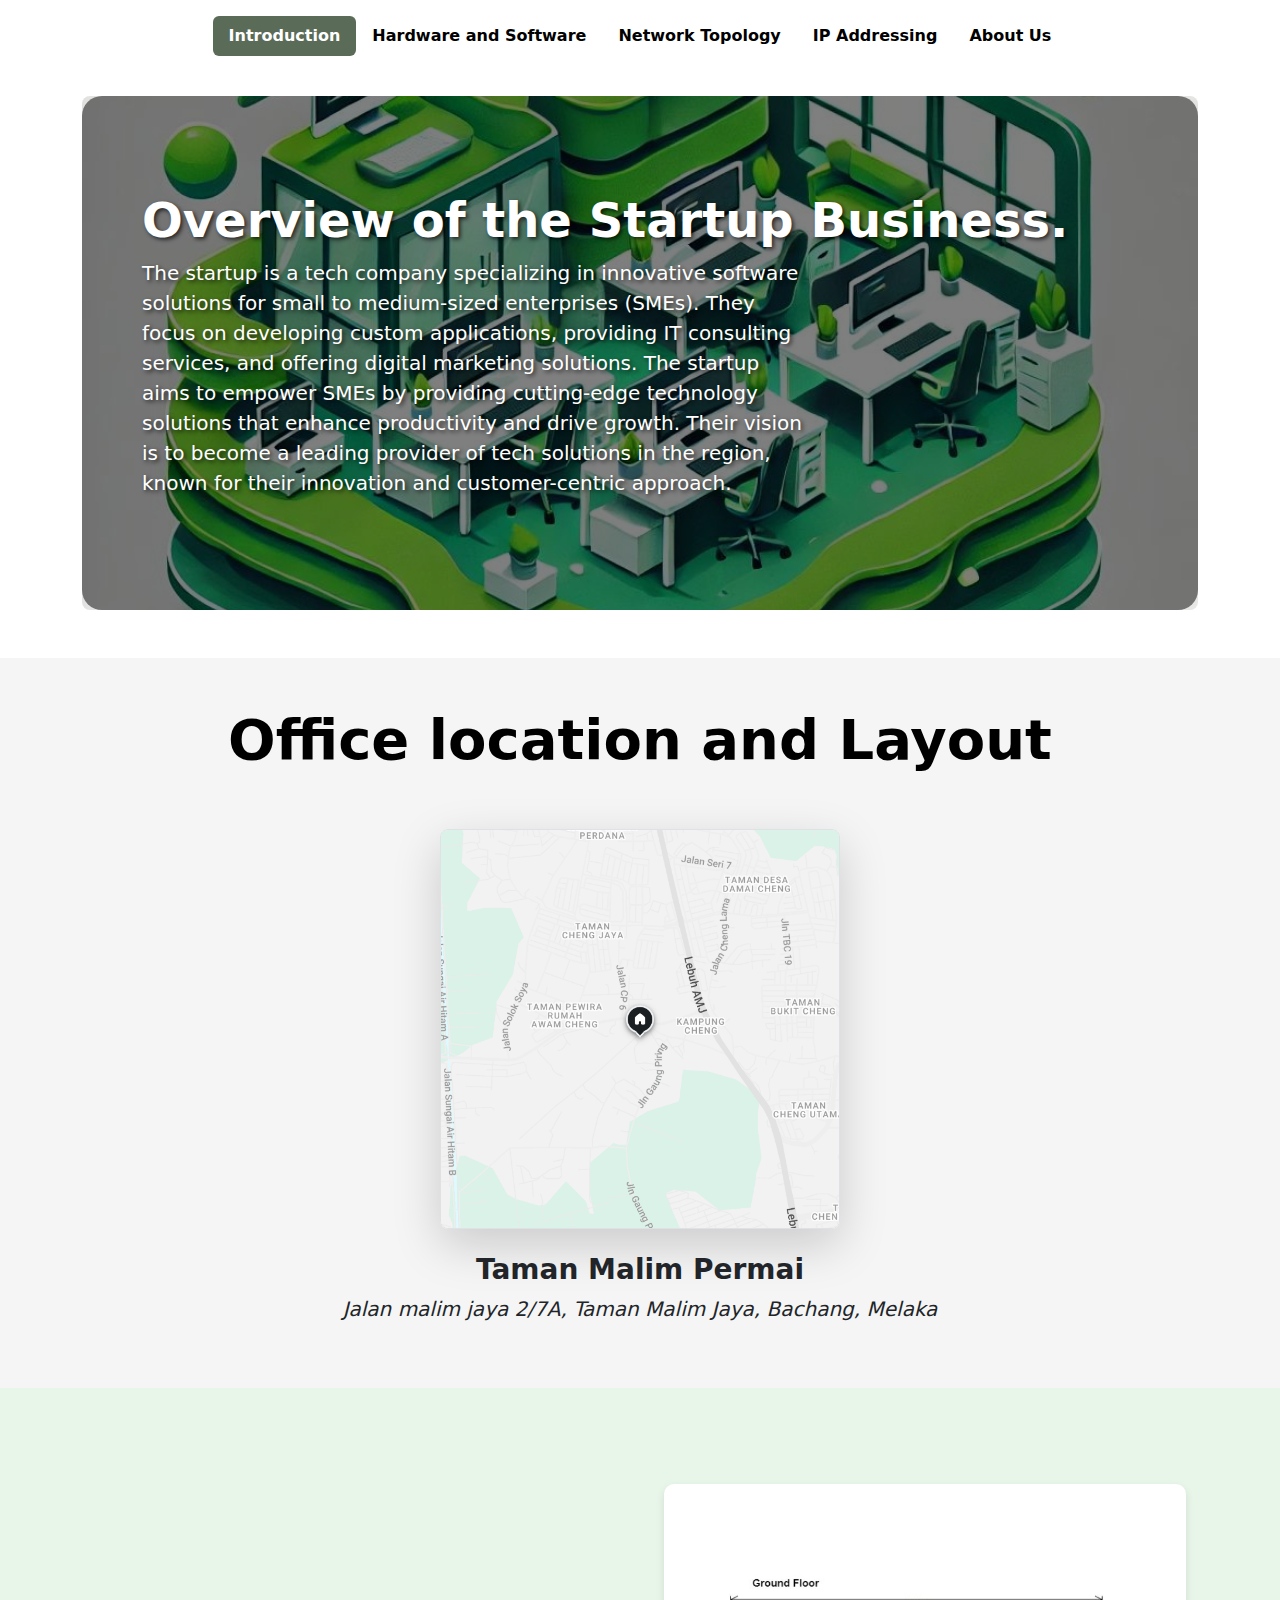
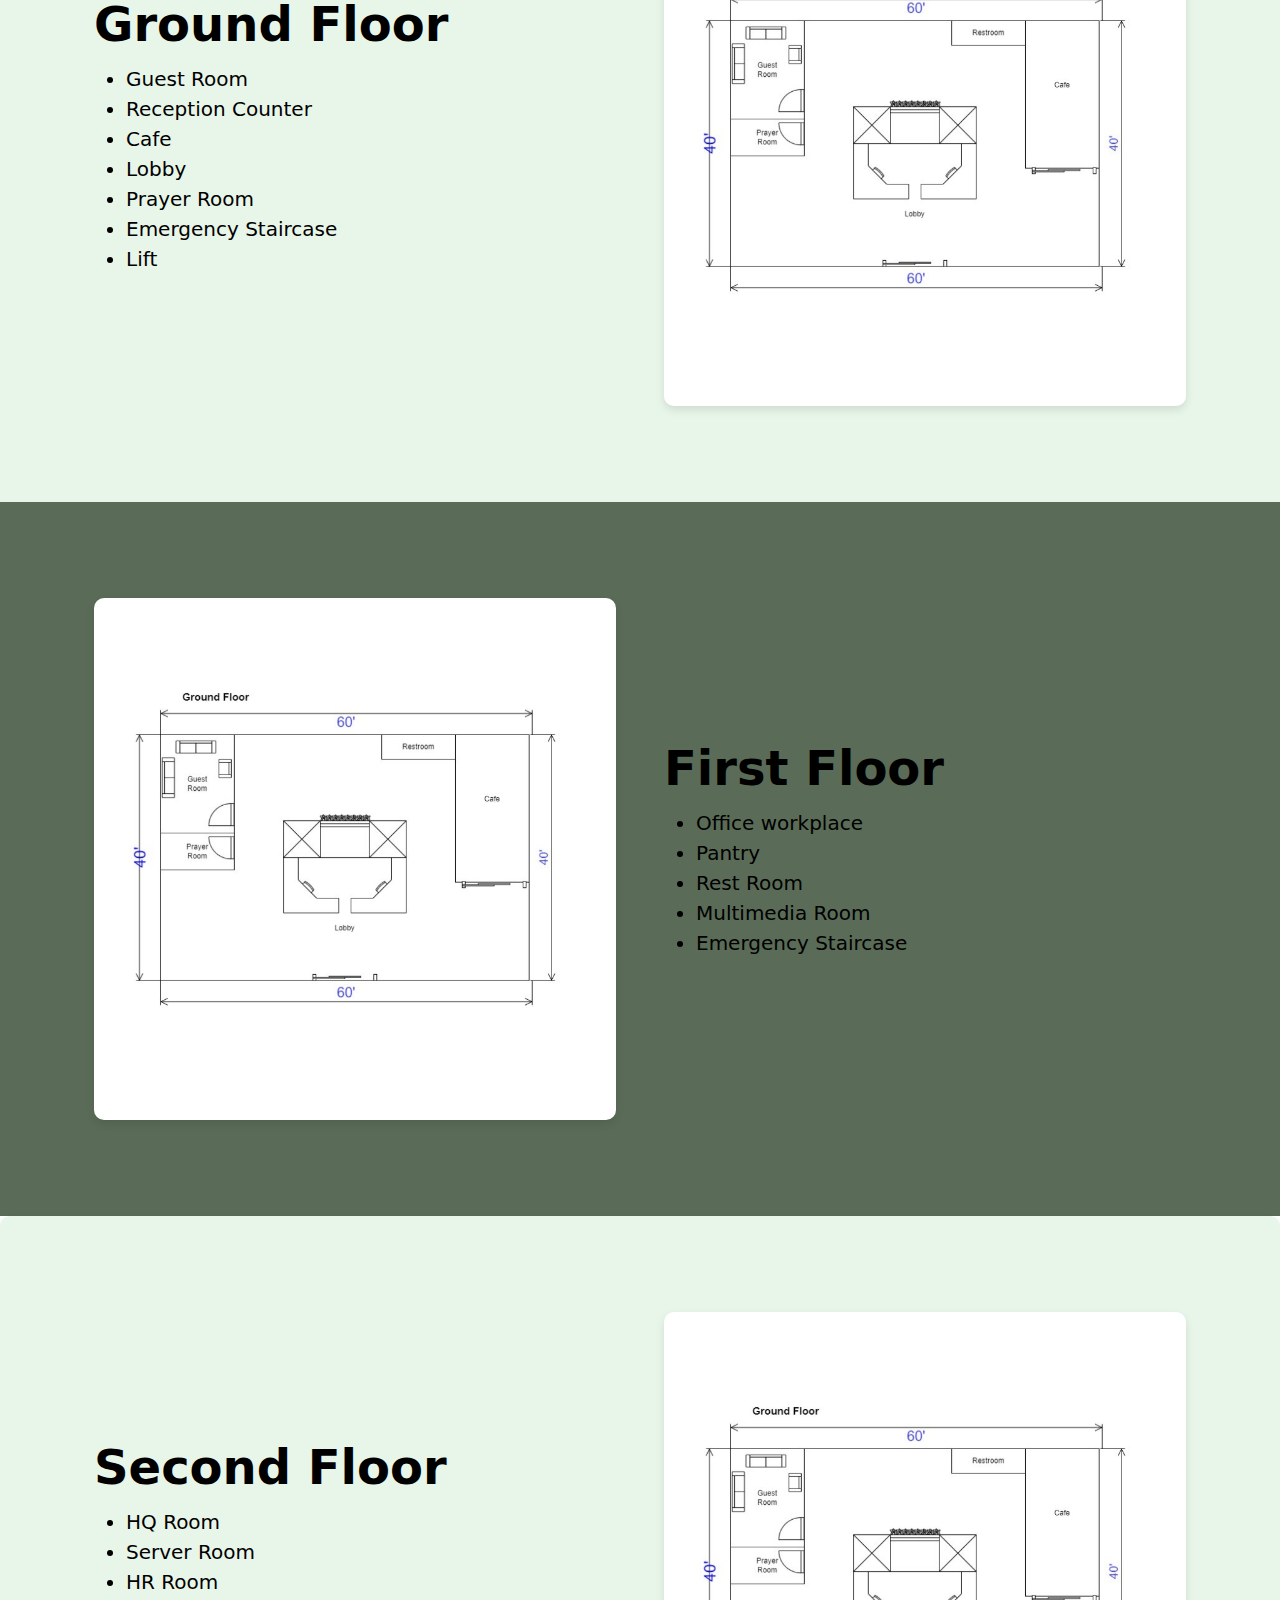
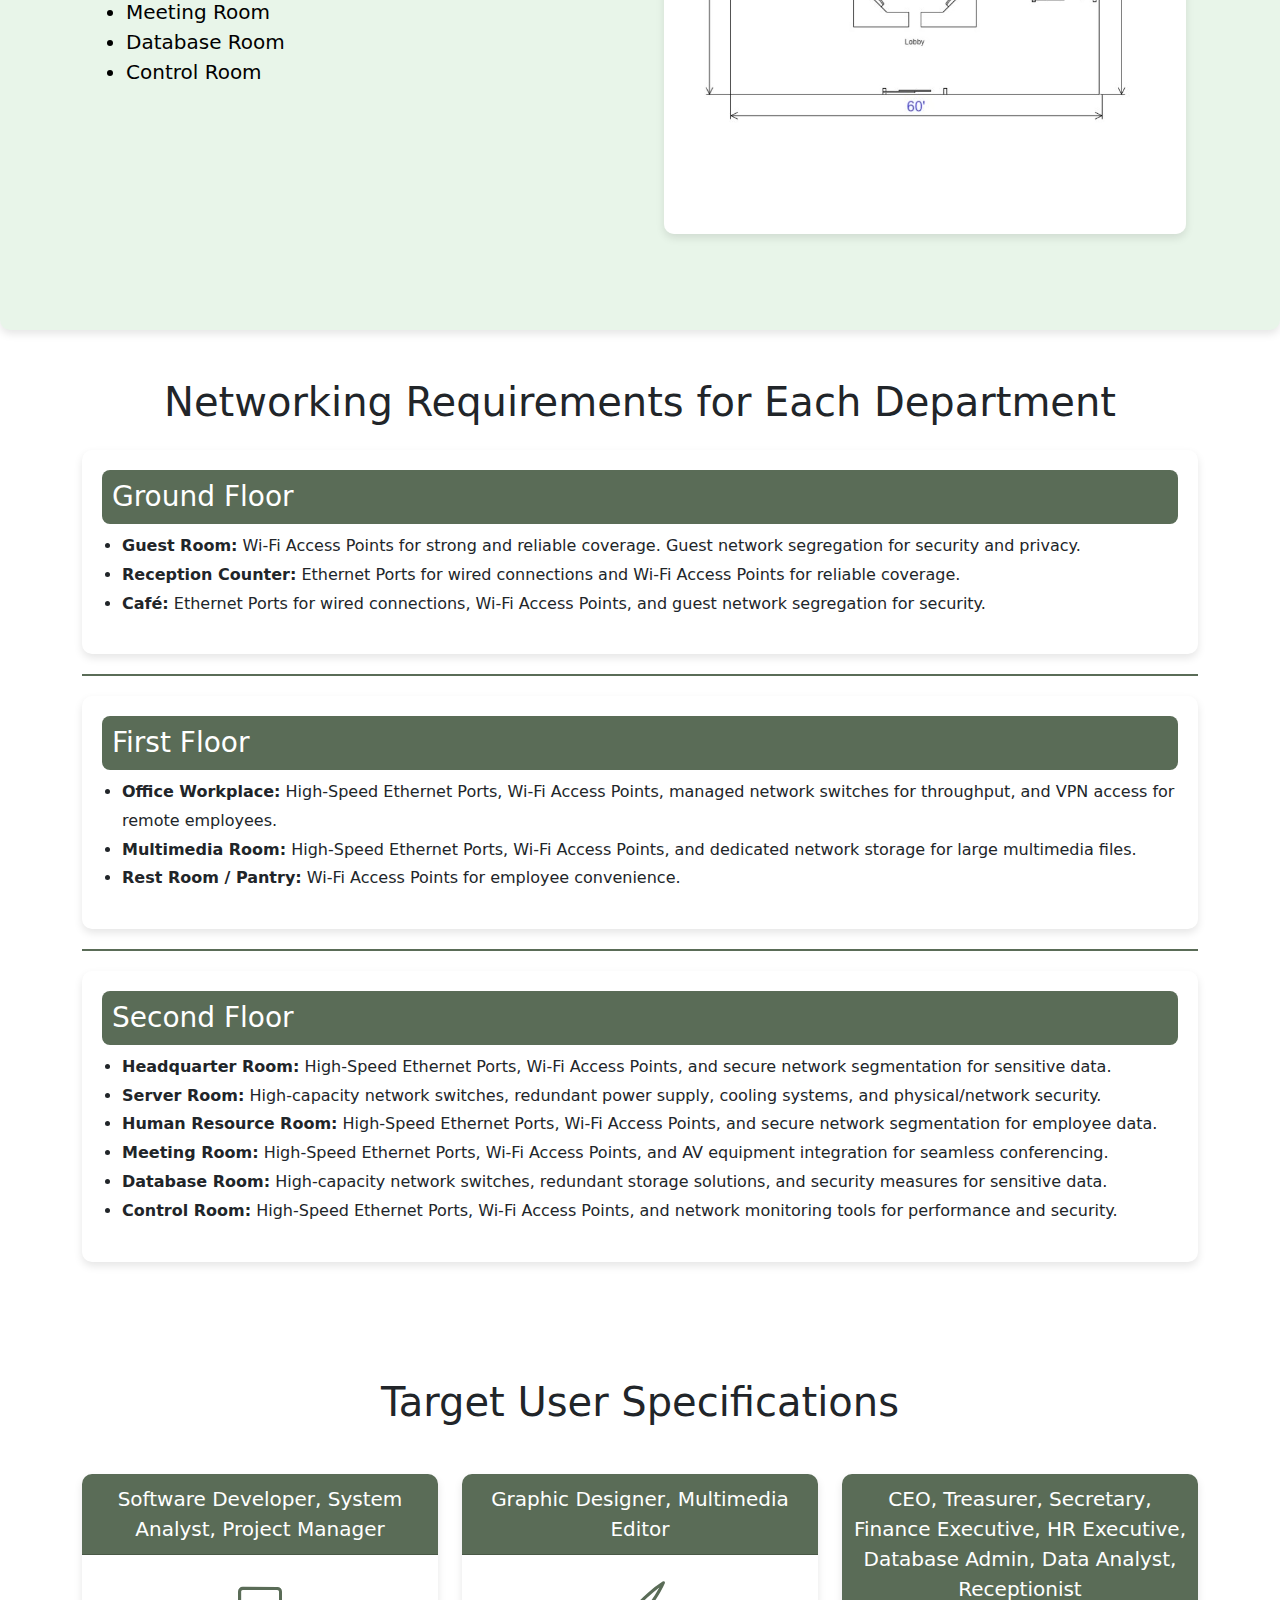
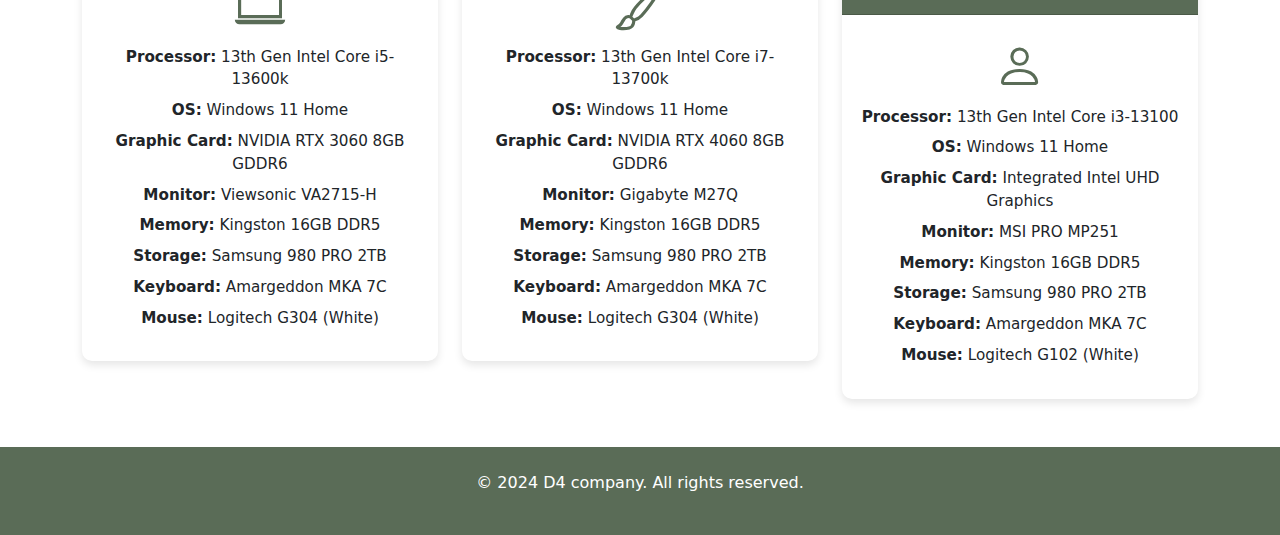
==== commit df02d92b: "progress 1 80% complete" ====
--- a/index.html
+++ b/index.html
@@ -21,6 +21,12 @@
       a:hover {
         color: #5a6c57; /* Adds a soft green color on hover */
       }
+   
+    img {
+      border-radius: 10px;
+      box-shadow: 0px 4px 8px rgba(0, 0, 0, 0.1);
+    }
+
     </style>
   </head>
 
@@ -49,7 +55,7 @@
     <div class="container py-4">
       <div
         class="p-5 mb-4 bg-body-tertiary rounded-3 startup-overview"
-        style="color: white"
+        style="color: white ;"
       >
         <div
           class="container-fluid py-5"
@@ -73,15 +79,15 @@
     <!-- end overview -->
 
     <!-- Office Location -->
-    <div class="px-4 pt-5 text-center" style="background-color: whitesmoke">
+    <div class="px-4 pt-5 text-center" style="background-color: whitesmoke ; ">
       <h1 class="display-4 fw-bold text-body-emphasis">
         Office location and Layout
       </h1>
-      <div class="container px-5 py-5">
+      <div class="container px-5 py-5 ">
         <a href="https://maps.app.goo.gl/QGYqqNcwbprstYC8A"
           ><img
             src="./img/location.png"
-            class="img-fluid border rounded-3 shadow-lg mb-4"
+            class="img-fluid border rounded-3 shadow-lg mb-4 map"
             alt="Example image"
             width="400"
             height="auto"
@@ -99,7 +105,7 @@
     <!-- end office Location -->
 
     <!-- Ground floor -->
-    <div style="background-color: whitesmoke; color: black">
+    <div style="background-color: #e8f5e9; color: black; ">
       <div class="container col-xxl-8 px-4 py-5">
         <div class="row flex-lg-row-reverse align-items-center g-5 py-5">
           <div class="col-10 col-sm-8 col-lg-6">
@@ -159,7 +165,7 @@
     <!-- end 1st floor -->
 
     <!-- Second floor -->
-    <div style="background-color: whitesmoke; color: black">
+    <div style="background-color:#e8f5e9; color: black ;border-radius: 10px; box-shadow: 0px 4px 8px rgba(0, 0, 0, 0.1);">
       <div class="container col-xxl-8 px-4 py-5">
         <div class="row flex-lg-row-reverse align-items-center g-5 py-5">
           <div class="col-10 col-sm-8 col-lg-6">
@@ -188,8 +194,124 @@
     </div>
     <!-- end Second floor -->
 
+    <!-- Networking requirements for each department.   -->
+    <div class="container py-5" >
+      <h1 class="text-center mb-4">Networking Requirements for Each Department</h1>
+
+      <!-- Ground Floor -->
+      <div class="floor-card">
+        <h3>Ground Floor</h3>
+        <ul>
+          <li><strong>Guest Room:</strong> Wi-Fi Access Points for strong and reliable coverage. Guest network segregation for security and privacy.</li>
+          <li><strong>Reception Counter:</strong> Ethernet Ports for wired connections and Wi-Fi Access Points for reliable coverage.</li>
+          <li><strong>Café:</strong> Ethernet Ports for wired connections, Wi-Fi Access Points, and guest network segregation for security.</li>
+        </ul>
+      </div>
+
+      <!-- Divider -->
+      <div class="divider"></div>
+
+      <!-- First Floor -->
+      <div class="floor-card">
+        <h3>First Floor</h3>
+        <ul>
+          <li><strong>Office Workplace:</strong> High-Speed Ethernet Ports, Wi-Fi Access Points, managed network switches for throughput, and VPN access for remote employees.</li>
+          <li><strong>Multimedia Room:</strong> High-Speed Ethernet Ports, Wi-Fi Access Points, and dedicated network storage for large multimedia files.</li>
+          <li><strong>Rest Room / Pantry:</strong> Wi-Fi Access Points for employee convenience.</li>
+        </ul>
+      </div>
+
+      <!-- Divider -->
+      <div class="divider"></div>
+
+      <!-- Second Floor -->
+      <div class="floor-card">
+        <h3>Second Floor</h3>
+        <ul>
+          <li><strong>Headquarter Room:</strong> High-Speed Ethernet Ports, Wi-Fi Access Points, and secure network segmentation for sensitive data.</li>
+          <li><strong>Server Room:</strong> High-capacity network switches, redundant power supply, cooling systems, and physical/network security.</li>
+          <li><strong>Human Resource Room:</strong> High-Speed Ethernet Ports, Wi-Fi Access Points, and secure network segmentation for employee data.</li>
+          <li><strong>Meeting Room:</strong> High-Speed Ethernet Ports, Wi-Fi Access Points, and AV equipment integration for seamless conferencing.</li>
+          <li><strong>Database Room:</strong> High-capacity network switches, redundant storage solutions, and security measures for sensitive data.</li>
+          <li><strong>Control Room:</strong> High-Speed Ethernet Ports, Wi-Fi Access Points, and network monitoring tools for performance and security.</li>
+        </ul>
+      </div>
+    </div>
+
+    <!-- Networking requirements for each department.   -->
+
+
     <!-- Target user specifications  -->
-
+    <div class="container py-5">
+      <h1 class="text-center mb-5">Target User Specifications</h1>
+
+      <div class="row gy-4">
+        <!-- Software Developer, System Analyst, Project Manager -->
+        <div class="col-md-4">
+          <div class="card spec-card">
+            <div class="card-header">
+              Software Developer, System Analyst, Project Manager
+            </div>
+            <div class="card-body text-center">
+              <i class="icon bi bi-laptop"></i>
+              <ul>
+                <li><span>Processor:</span> 13th Gen Intel Core i5-13600k</li>
+                <li><span>OS:</span> Windows 11 Home</li>
+                <li><span>Graphic Card:</span> NVIDIA RTX 3060 8GB GDDR6</li>
+                <li><span>Monitor:</span> Viewsonic VA2715-H</li>
+                <li><span>Memory:</span> Kingston 16GB DDR5</li>
+                <li><span>Storage:</span> Samsung 980 PRO 2TB</li>
+                <li><span>Keyboard:</span> Amargeddon MKA 7C</li>
+                <li><span>Mouse:</span> Logitech G304 (White)</li>
+              </ul>
+            </div>
+          </div>
+        </div>
+
+        <!-- Graphic Designer, Multimedia Editor -->
+        <div class="col-md-4">
+          <div class="card spec-card">
+            <div class="card-header">Graphic Designer, Multimedia Editor</div>
+            <div class="card-body text-center">
+              <i class="icon bi bi-brush"></i>
+              <ul>
+                <li><span>Processor:</span> 13th Gen Intel Core i7-13700k</li>
+                <li><span>OS:</span> Windows 11 Home</li>
+                <li><span>Graphic Card:</span> NVIDIA RTX 4060 8GB GDDR6</li>
+                <li><span>Monitor:</span> Gigabyte M27Q</li>
+                <li><span>Memory:</span> Kingston 16GB DDR5</li>
+                <li><span>Storage:</span> Samsung 980 PRO 2TB</li>
+                <li><span>Keyboard:</span> Amargeddon MKA 7C</li>
+                <li><span>Mouse:</span> Logitech G304 (White)</li>
+              </ul>
+            </div>
+          </div>
+        </div>
+
+        <!-- CEO, Treasurer, etc. -->
+        <div class="col-md-4">
+          <div class="card spec-card">
+            <div class="card-header">
+              CEO, Treasurer, Secretary, Finance Executive, HR Executive,
+              Database Admin, Data Analyst, Receptionist
+            </div>
+            <div class="card-body text-center">
+              <i class="icon bi bi-person"></i>
+              <ul>
+                <li><span>Processor:</span> 13th Gen Intel Core i3-13100</li>
+                <li><span>OS:</span> Windows 11 Home</li>
+                <li><span>Graphic Card:</span> Integrated Intel UHD Graphics</li>
+                <li><span>Monitor:</span> MSI PRO MP251</li>
+                <li><span>Memory:</span> Kingston 16GB DDR5</li>
+                <li><span>Storage:</span> Samsung 980 PRO 2TB</li>
+                <li><span>Keyboard:</span> Amargeddon MKA 7C</li>
+                <li><span>Mouse:</span> Logitech G102 (White)</li>
+              </ul>
+            </div>
+          </div>
+        </div>
+      </div>
+    </div>
     <!-- Target user specifications  -->
 
     <!-- Optional footer -->
@@ -200,6 +322,11 @@
       <p>&copy; 2024 D4 company. All rights reserved.</p>
     </footer>
 
+    <!-- Bootstrap Icons -->
+    <link
+      href="https://cdn.jsdelivr.net/npm/bootstrap-icons/font/bootstrap-icons.css"
+      rel="stylesheet"
+    />
     <script src="https://cdn.jsdelivr.net/npm/bootstrap@5.3.3/dist/js/bootstrap.bundle.min.js"></script>
   </body>
 </html>
--- a/style.css
+++ b/style.css
@@ -65,6 +65,7 @@
   background-size: cover;
   background-position: center;
   background-repeat: no-repeat;
+  border-radius: 20px;
   color: white;
   position: relative;
   z-index: 1;
@@ -79,6 +80,7 @@
   width: 100%;
   height: 100%;
   background-color: rgba(0, 0, 0, 0.5);
+  border-radius: 20px;
   z-index: 0;
 }
 
@@ -111,3 +113,69 @@
   background-color: #d8e3d5;
 }
 
+.floor-card {
+  background-color: #ffffff;
+  border-radius: 10px;
+  box-shadow: 0 4px 8px rgba(0, 0, 0, 0.1);
+  padding: 20px;
+  margin-bottom: 20px;
+}
+.floor-card h3 {
+  background-color: #5a6c57;
+  color: white;
+  padding: 10px;
+  border-radius: 8px;
+}
+.floor-card ul {
+  padding-left: 20px;
+}
+.floor-card ul li {
+  line-height: 1.8;
+}
+.divider {
+  height: 2px;
+  background-color: #5a6c57;
+  margin: 20px 0;
+}
+
+.spec-card {
+  border: none;
+  border-radius: 10px;
+  overflow: hidden;
+  transition: transform 0.3s ease, box-shadow 0.3s ease;
+  box-shadow: 0 4px 8px rgba(0, 0, 0, 0.1);
+}
+.spec-card:hover {
+  transform: translateY(-5px);
+  box-shadow: 0 6px 15px rgba(0, 0, 0, 0.2);
+}
+.spec-card .card-header {
+  background-color: #5a6c57;
+  color: white;
+  text-align: center;
+  font-size: 1.25rem;
+  padding: 10px;
+}
+.spec-card .icon {
+  font-size: 50px;
+  color: #5a6c57;
+  margin-bottom: 10px;
+}
+.spec-card .card-body ul {
+  list-style-type: none;
+  padding: 0;
+}
+.spec-card .card-body ul li {
+  margin-bottom: 8px;
+  font-size: 0.95rem;
+}
+.spec-card .card-body ul li span {
+  font-weight: bold;
+}
+
+.map:hover {
+  transform: translateY(-5px);
+  box-shadow: 0 6px 15px rgba(0, 0, 0, 0.2);
+}
+
+
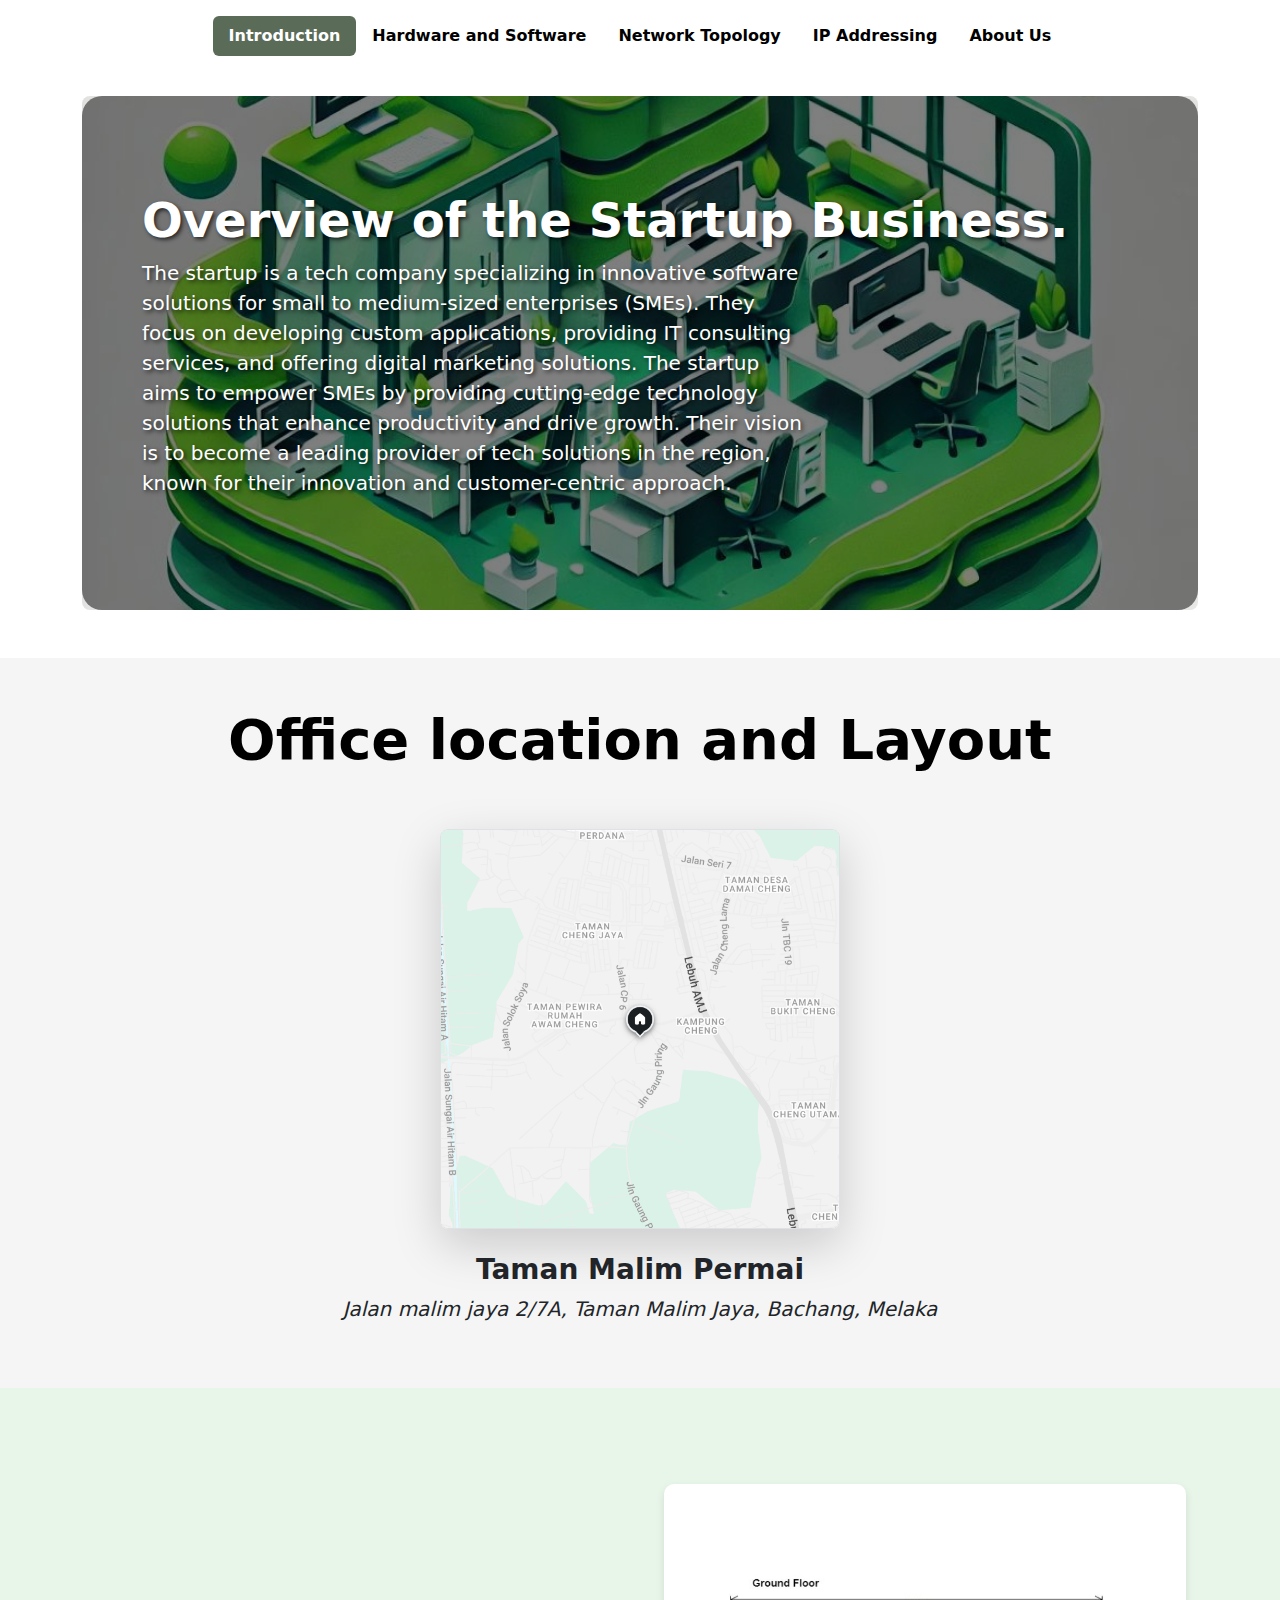
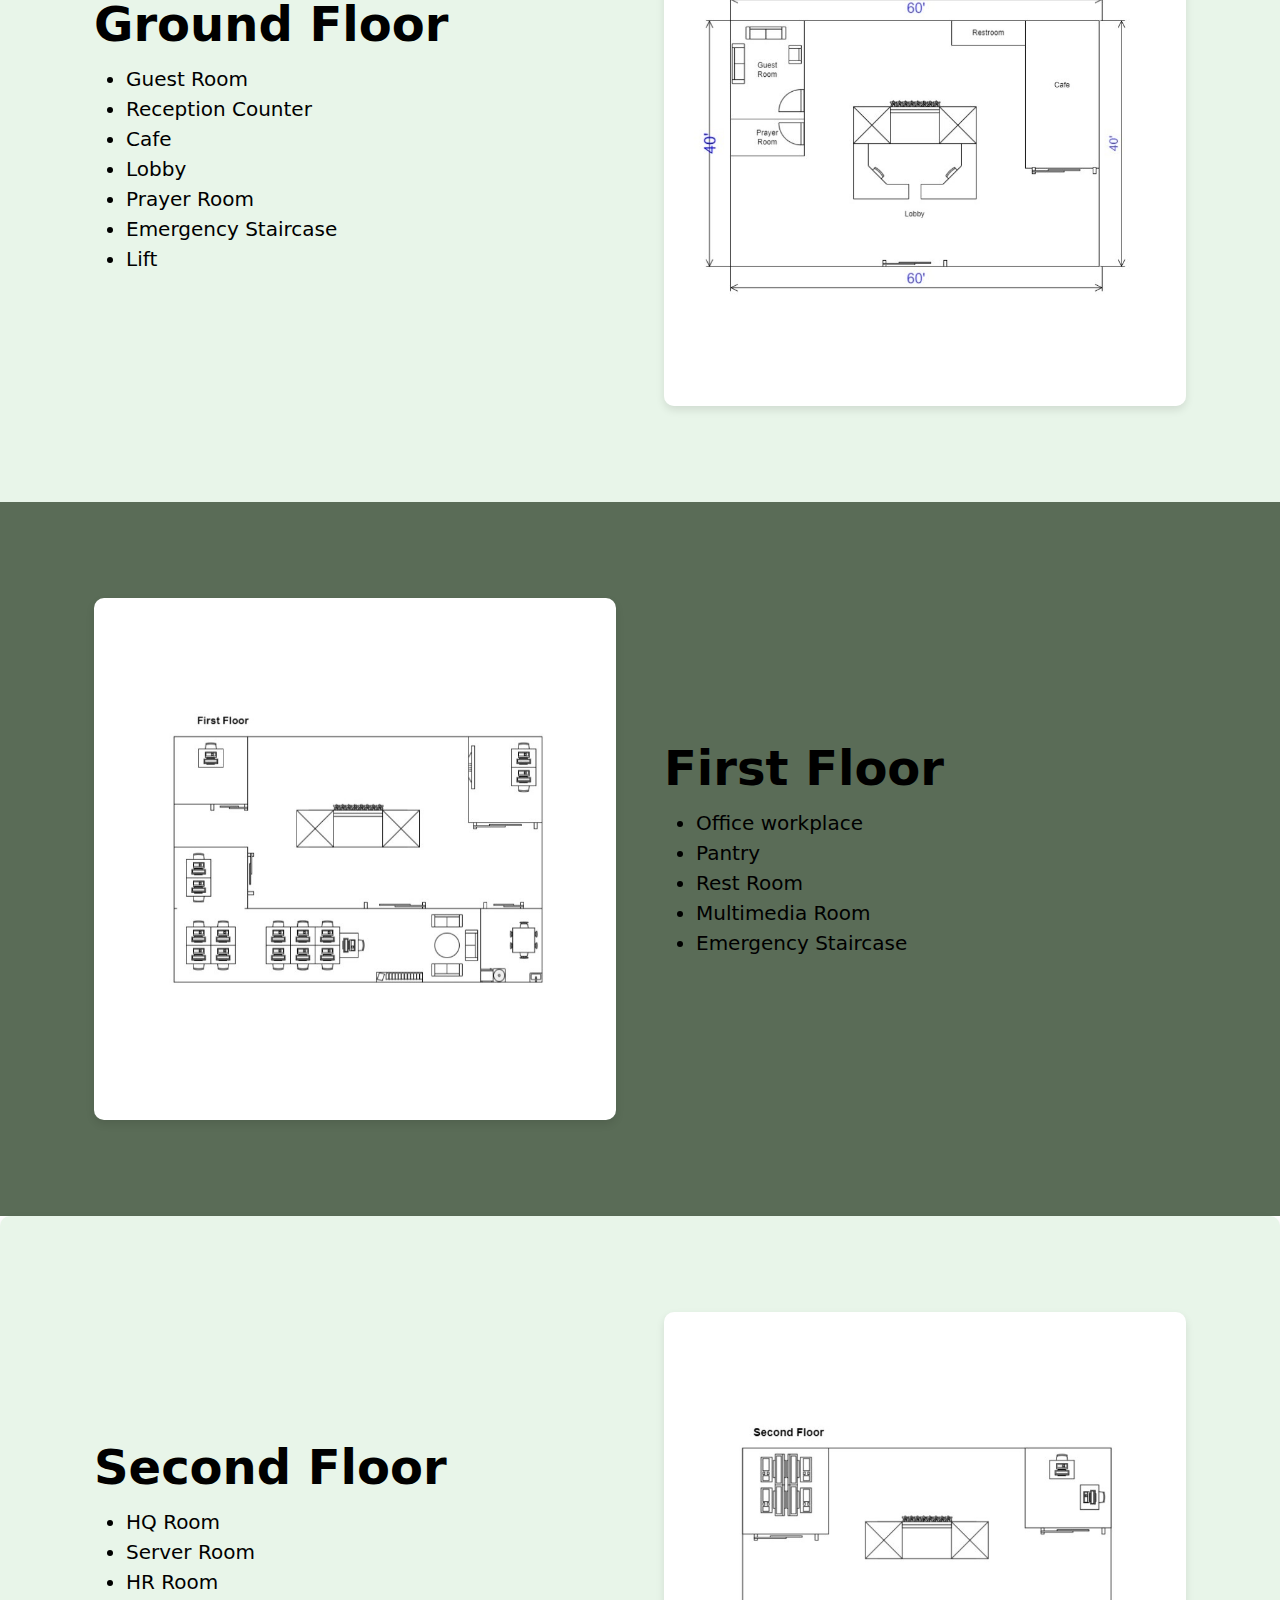
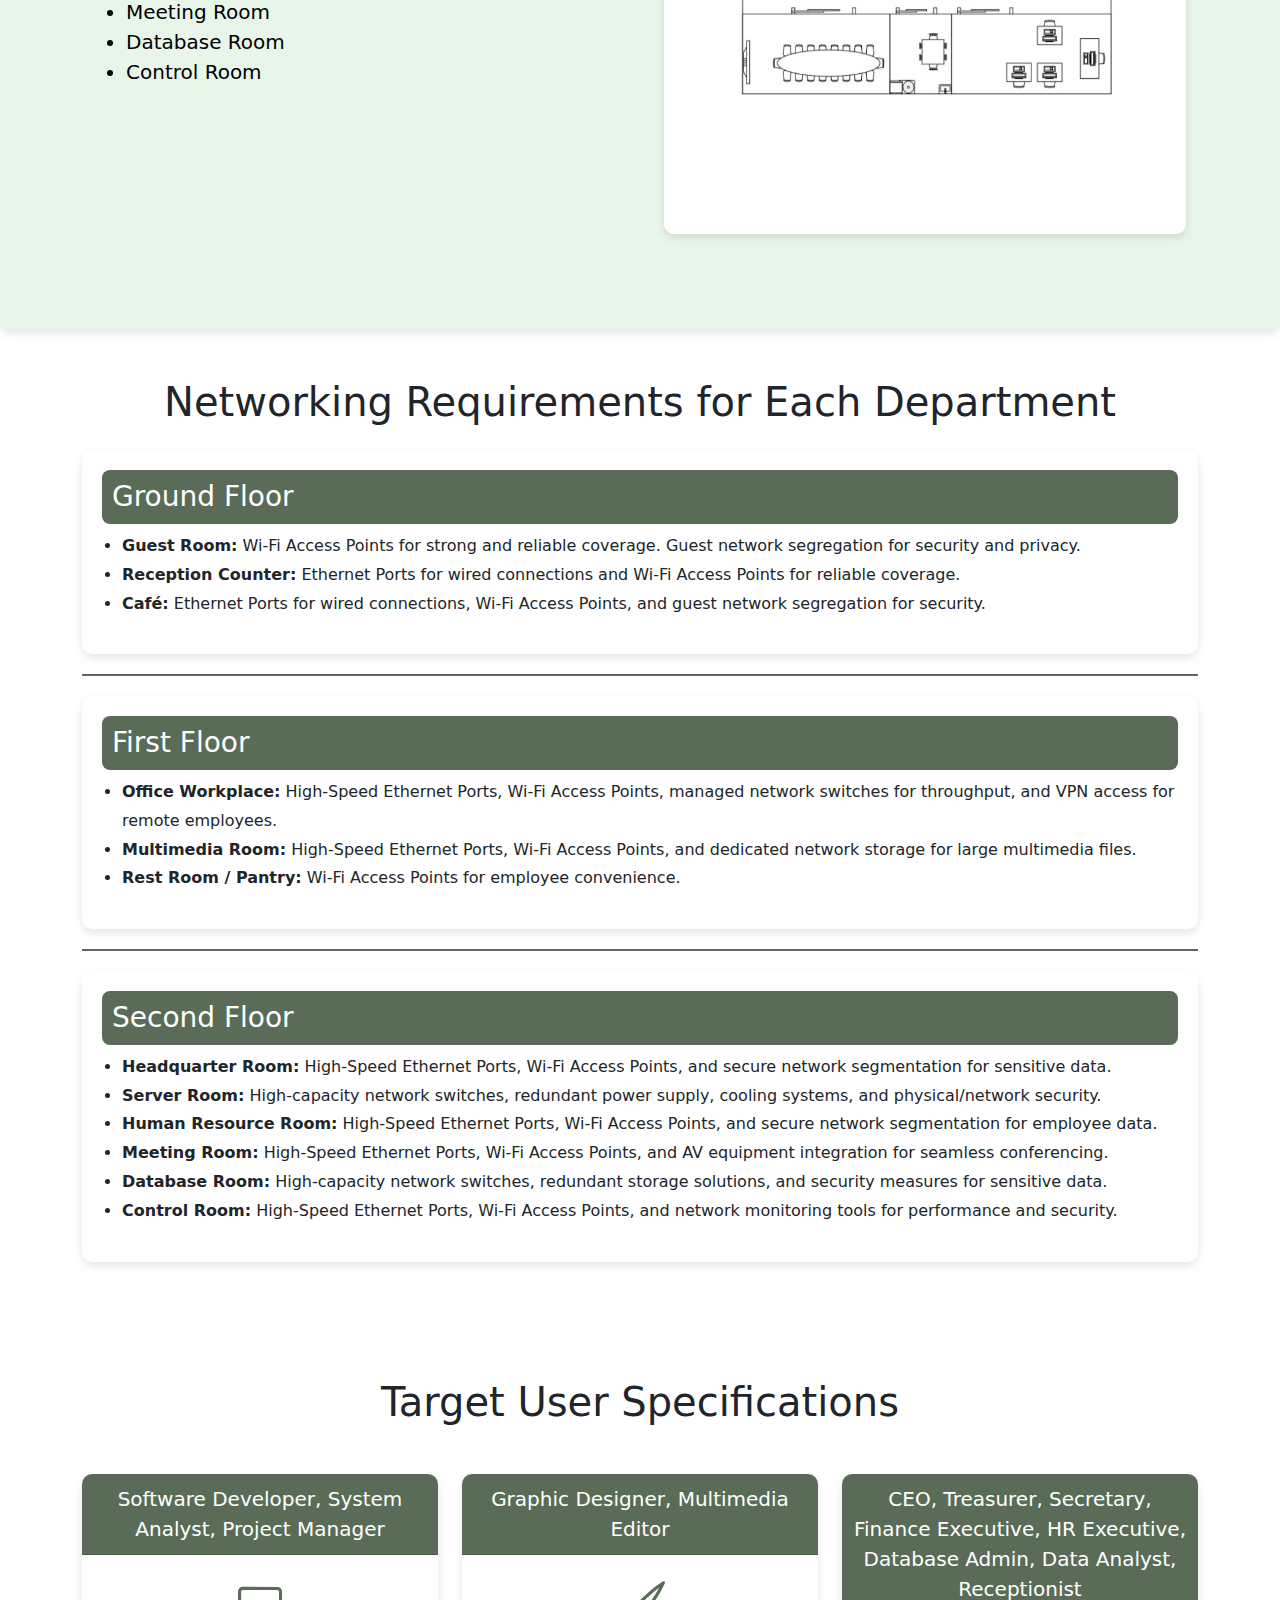
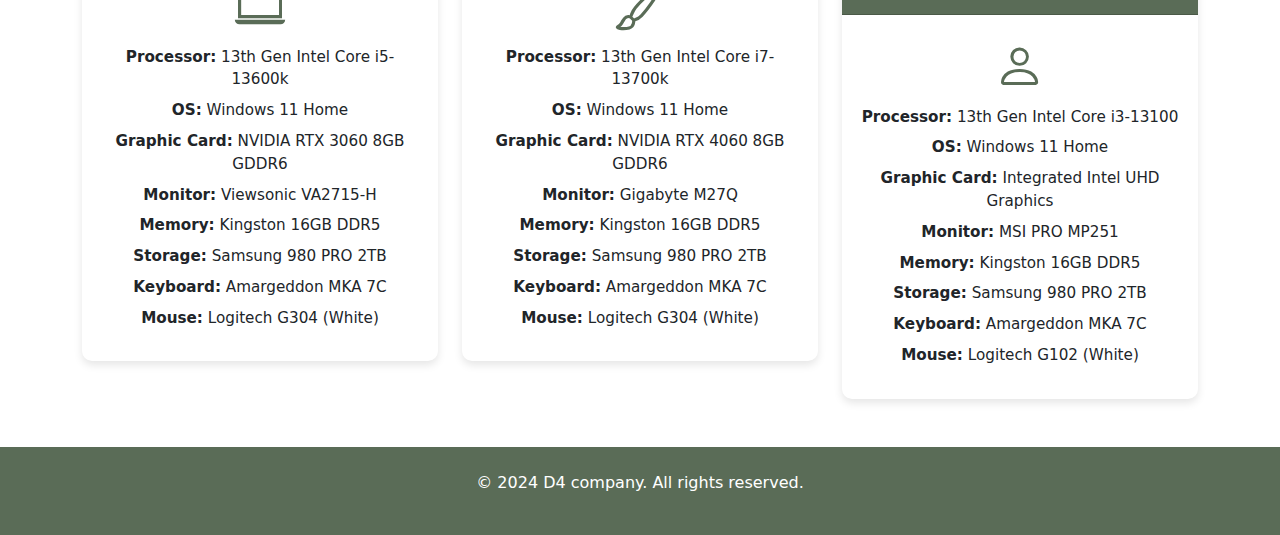
==== commit 117b7dbb: "fix img 1st and 2nd path" ====
--- a/index.html
+++ b/index.html
@@ -141,7 +141,7 @@
         <div class="row align-items-center g-5 py-5">
           <div class="col-10 col-sm-8 col-lg-6">
             <img
-              src="./img/ground_floor.jpg"
+              src="./img/first_floor.jpg"
               class="d-block mx-lg-auto img-fluid ratio-1x1"
               alt="1st Floor Layout"
               loading="lazy"
@@ -170,7 +170,7 @@
         <div class="row flex-lg-row-reverse align-items-center g-5 py-5">
           <div class="col-10 col-sm-8 col-lg-6">
             <img
-              src="./img/ground_floor.jpg"
+              src="./img/second_floor.jpg"
               class="d-block mx-lg-auto img-fluid ratio-1x1"
               alt="Second Floor Layout"
               loading="lazy"
--- a/style.css
+++ b/style.css
@@ -178,4 +178,66 @@
   box-shadow: 0 6px 15px rgba(0, 0, 0, 0.2);
 }
 
-
+#job {
+  background: linear-gradient(335deg, #28a745, #525b44);
+  color: white;
+  padding: 2rem;
+  text-align: center;
+  font-size: 2.5rem;
+  letter-spacing: 2px;
+  text-transform: uppercase;
+}
+.role-card {
+  background: white;
+  margin: 2rem 0;
+  padding: 2rem;
+  border-radius: 10px;
+  box-shadow: 0 4px 8px rgba(0, 0, 0, 0.1);
+  opacity: 0;
+  transform: translateY(50px);
+  transition: transform 0.3s ease, box-shadow 0.3s ease;
+}
+.role-card:hover {
+  transform: translateY(0);
+  box-shadow: 0 8px 16px rgba(0, 0, 0, 0.2);
+}
+.role-card h3 {
+  font-size: 1.8rem;
+  color: #28a745;
+}
+.role-card p {
+  font-size: 1.1rem;
+  color: #555;
+  line-height: 1.6;
+}
+@keyframes fadeUp {
+  to {
+    opacity: 1;
+    transform: translateY(0);
+  }
+}
+.role-card-wrapper .role-card {
+  animation: fadeUp 1s forwards;
+}
+.role-card-wrapper .role-card:nth-child(1) {
+  animation-delay: 0.3s;
+}
+.role-card-wrapper .role-card:nth-child(2) {
+  animation-delay: 0.6s;
+}
+.role-card-wrapper .role-card:nth-child(3) {
+  animation-delay: 0.9s;
+}
+.role-card-wrapper .role-card:nth-child(4) {
+  animation-delay: 1.2s;
+}
+.role-card-wrapper .role-card:nth-child(5) {
+  animation-delay: 1.5s;
+}
+.role-card-wrapper .role-card:nth-child(6) {
+  animation-delay: 1.8s;
+}
+.role-card-wrapper .role-card:nth-child(7) {
+  animation-delay: 2.1s;
+}
+
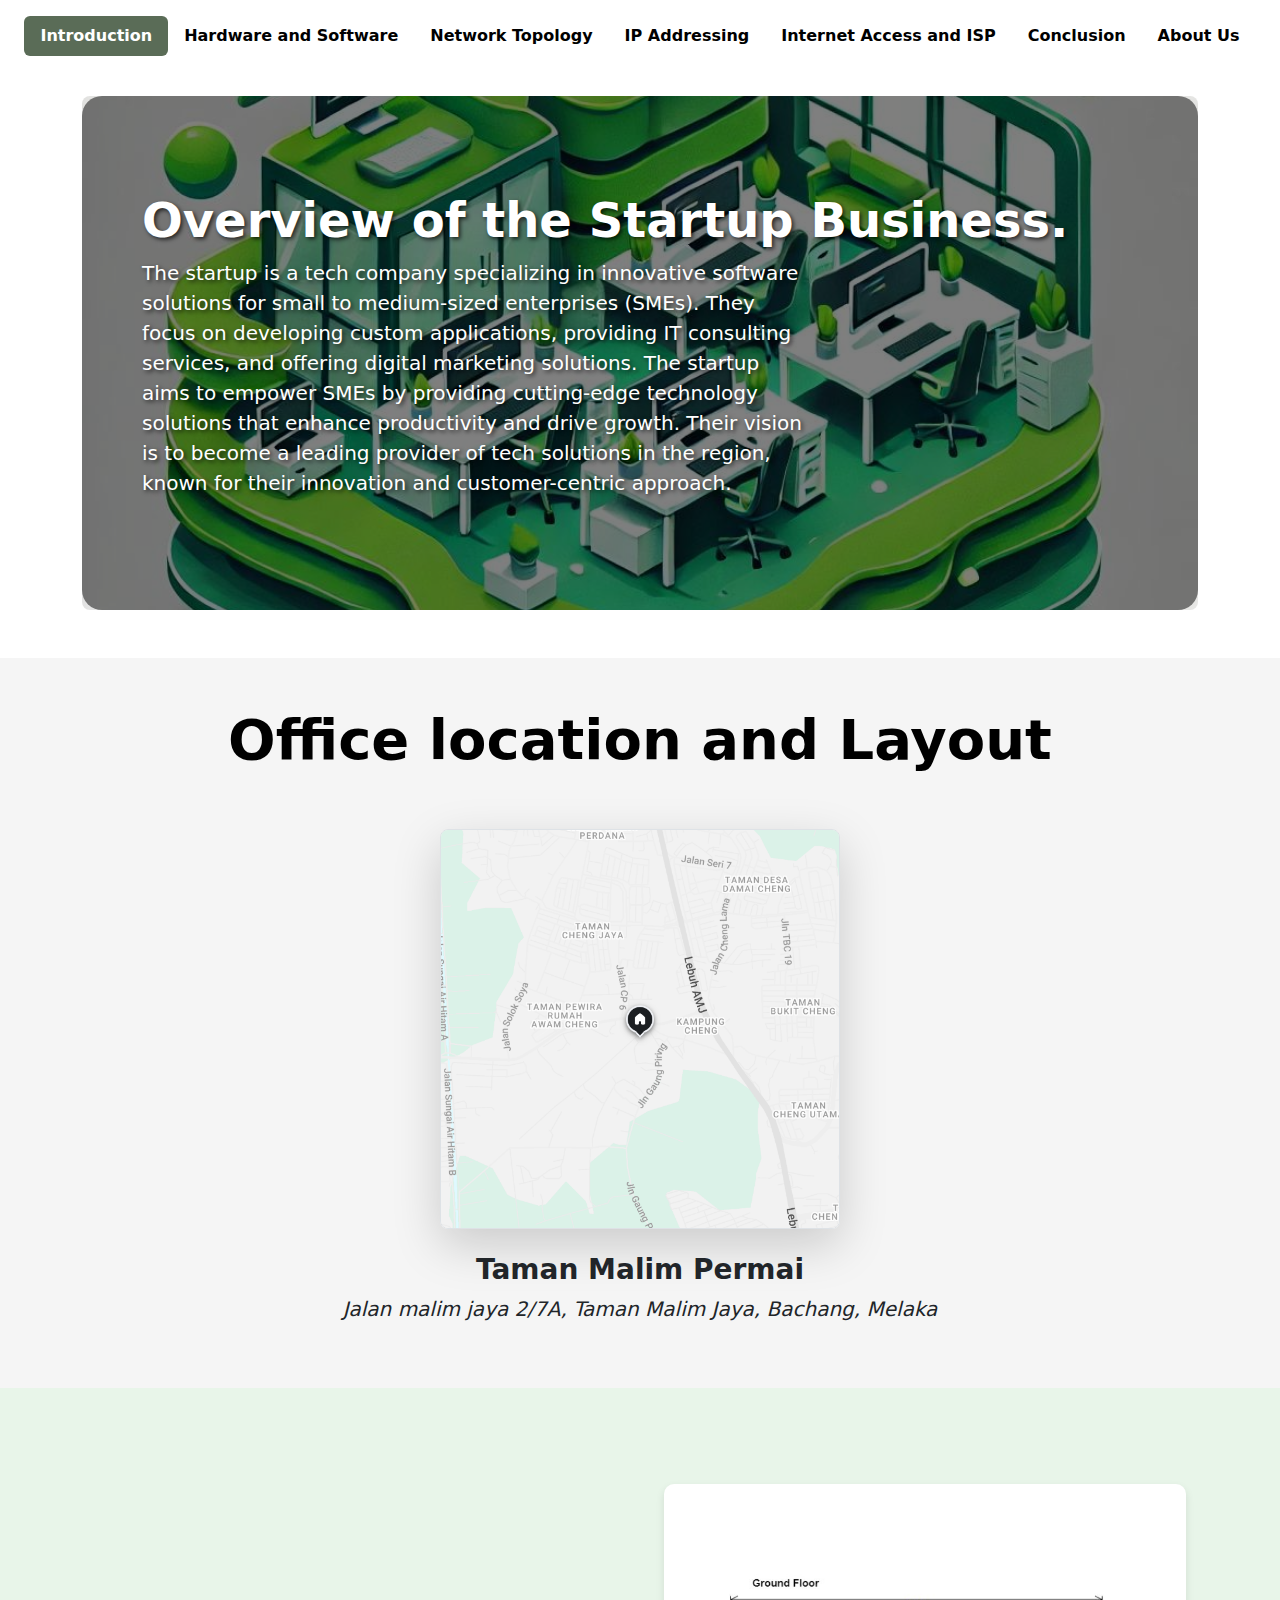
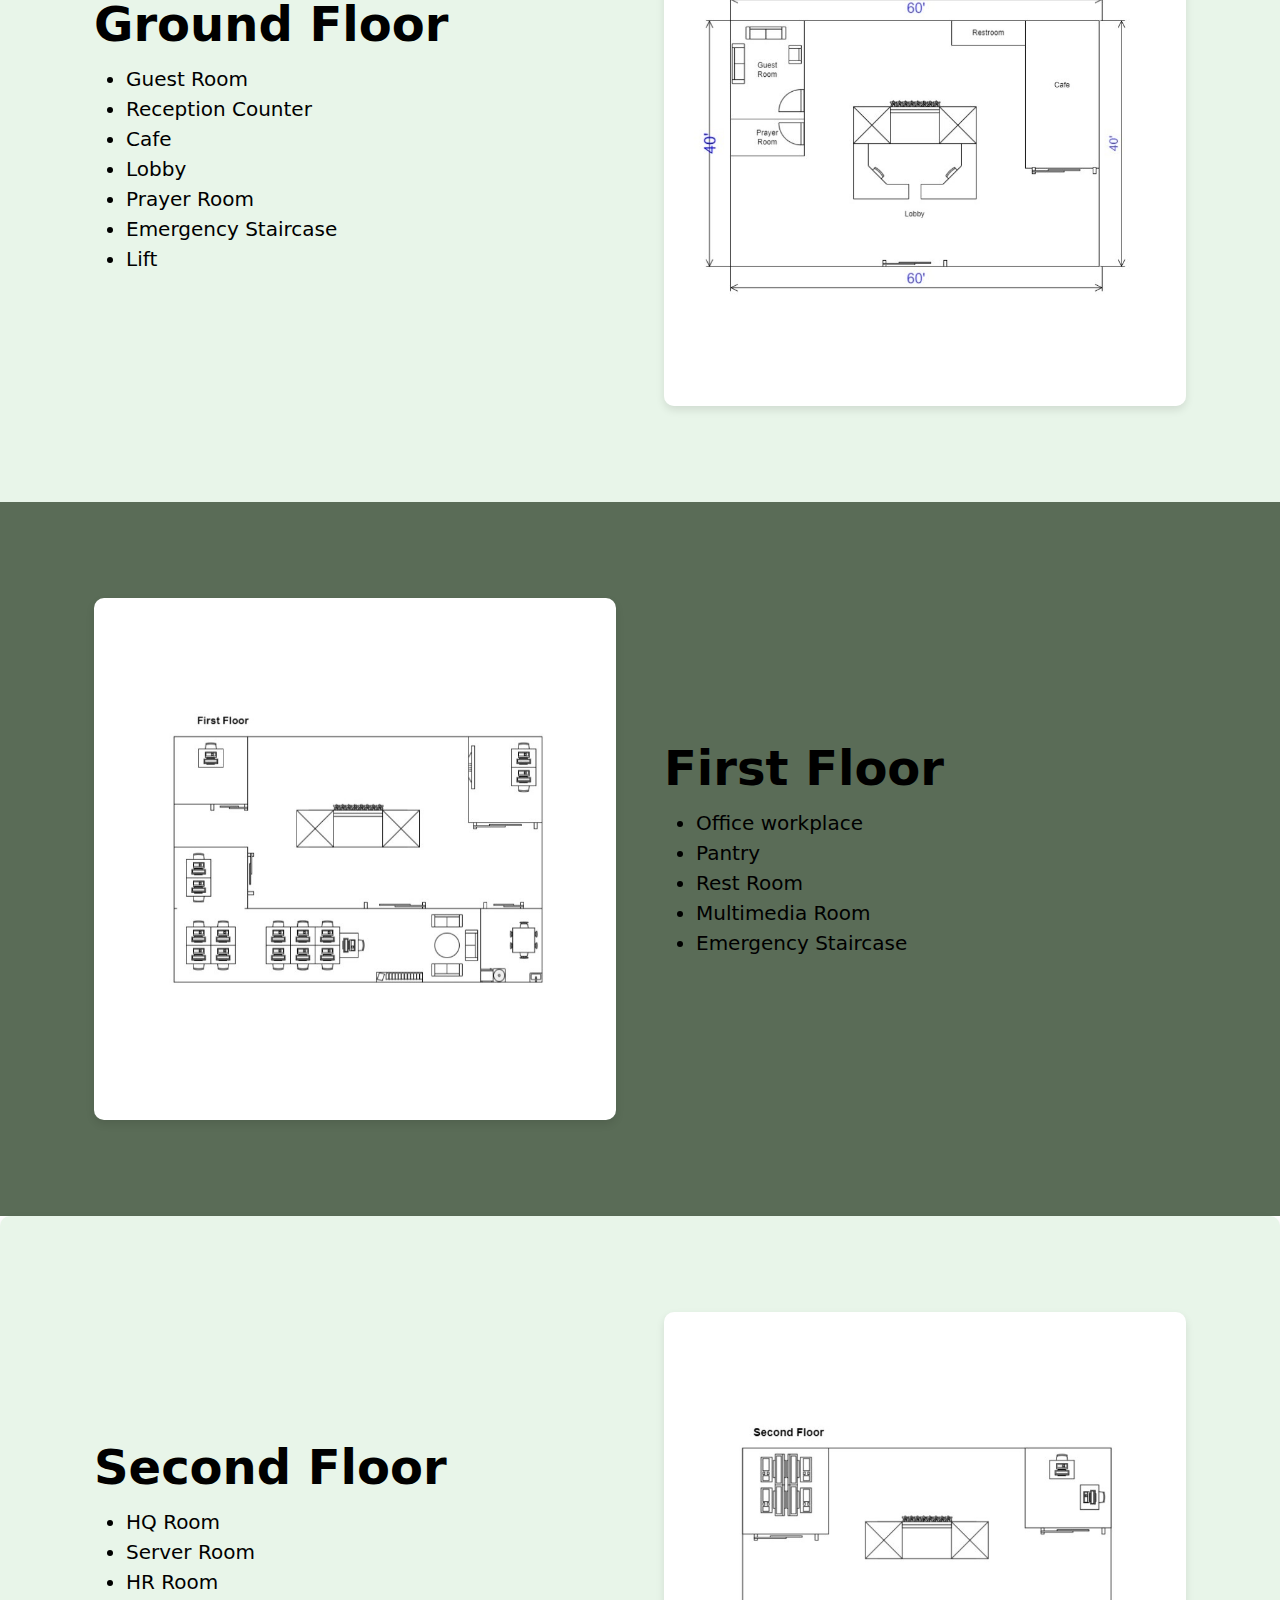
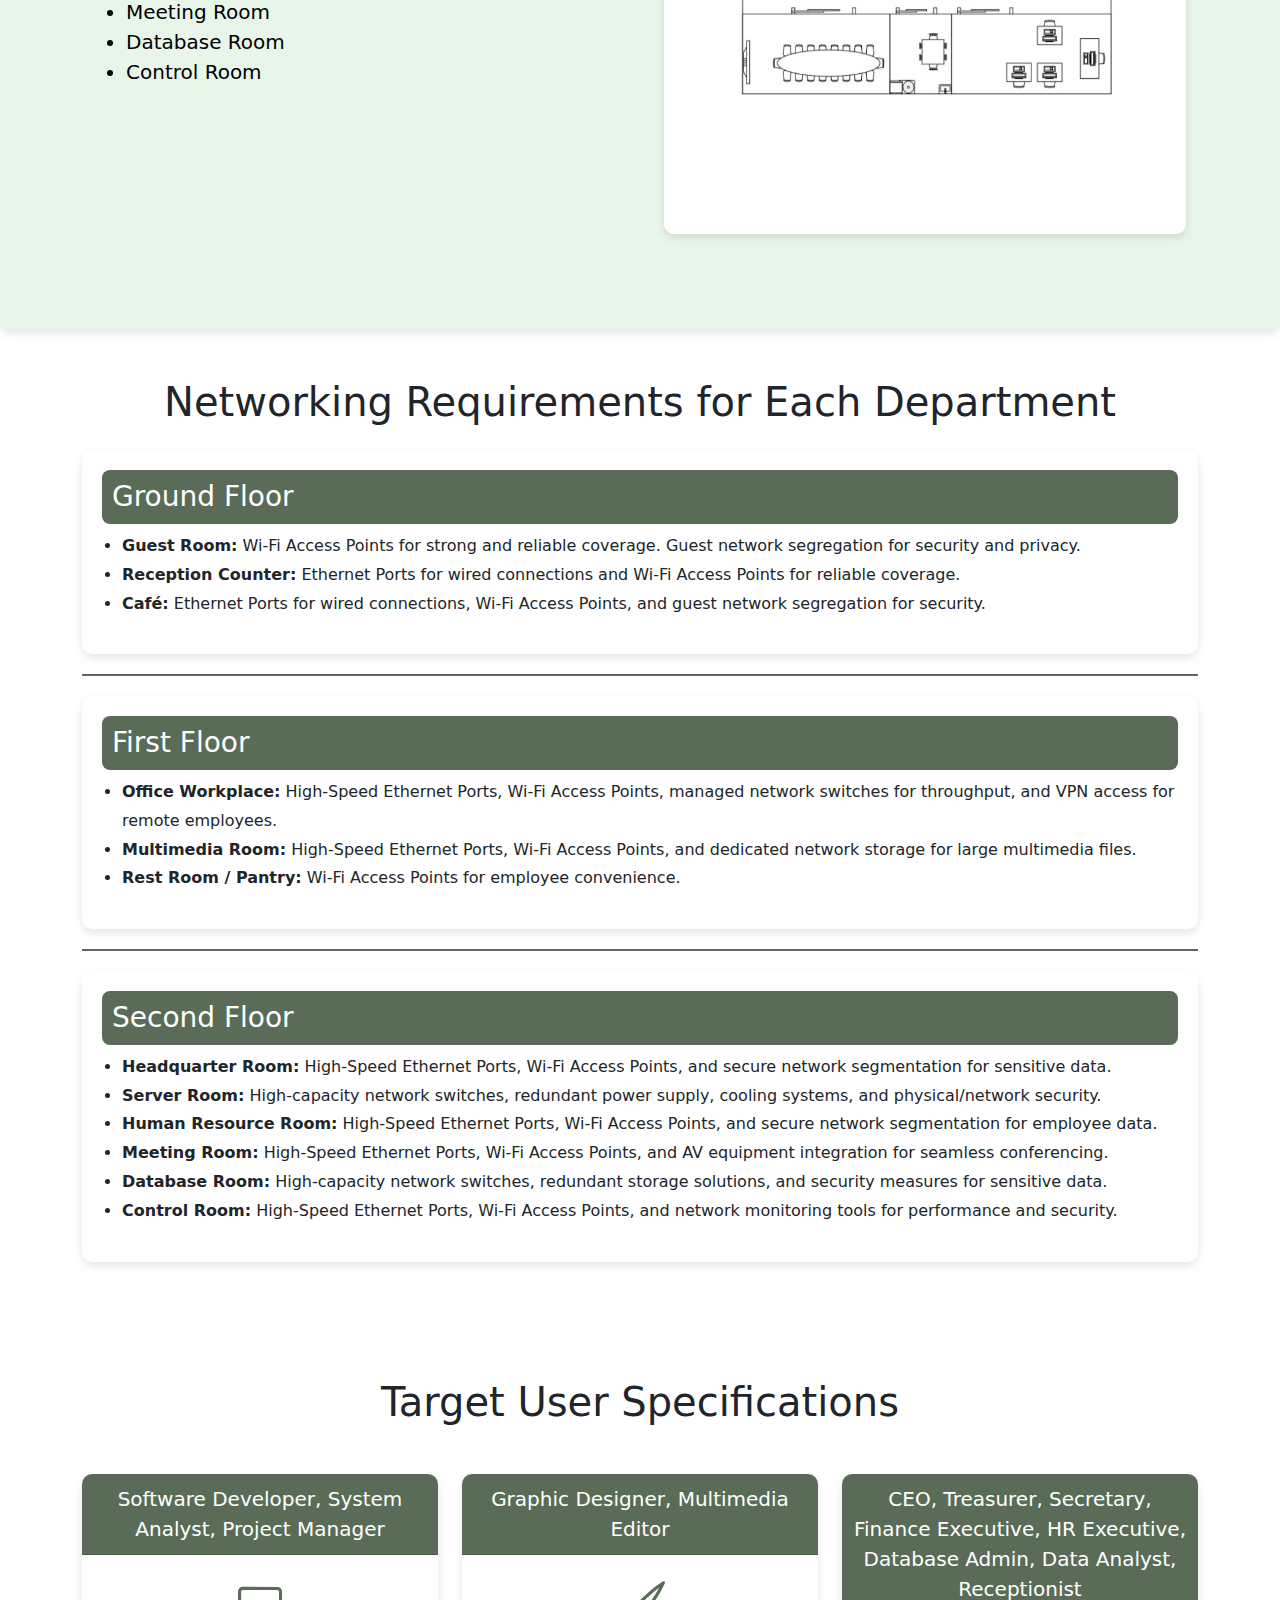
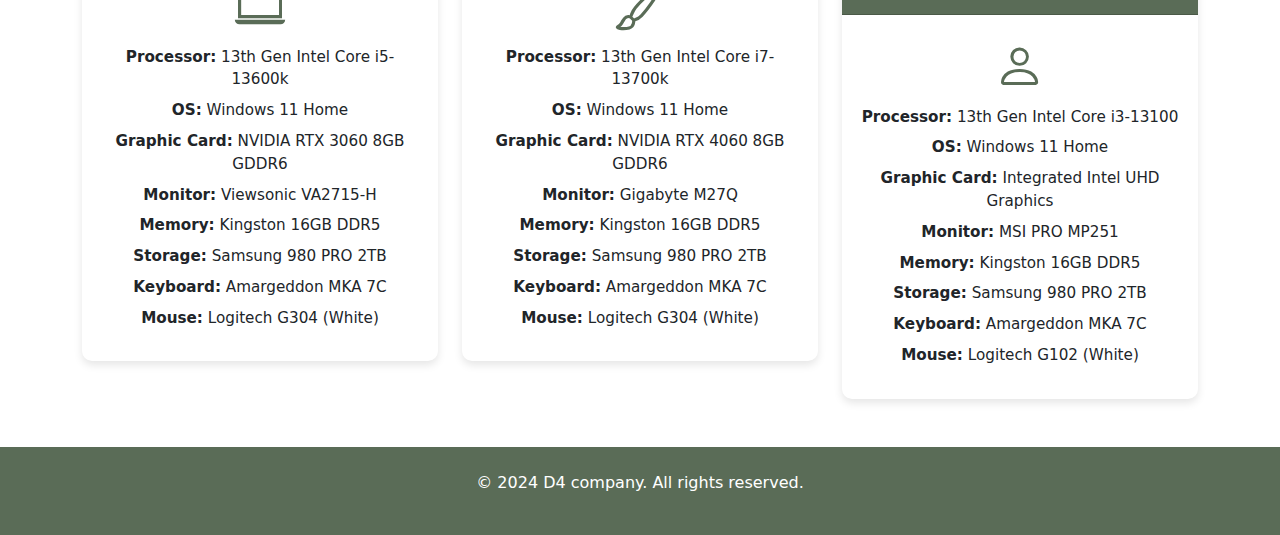
==== commit 6475073f: "complete network topology page" ====
--- a/index.html
+++ b/index.html
@@ -45,6 +45,10 @@
         <li class="nav-item">
           <a href="./ipAddress.html" class="nav-link">IP Addressing</a>
         </li>
+        <li class="nav-item">
+          <a href="./ISP.html" class="nav-link">Internet Access and ISP</a>
+        </li>
+        <li class="nav-item"><a href="./conclusion.html" class="nav-link">Conclusion</a></li>
         <li class="nav-item">
           <a href="./about.html" class="nav-link">About Us</a>
         </li>
